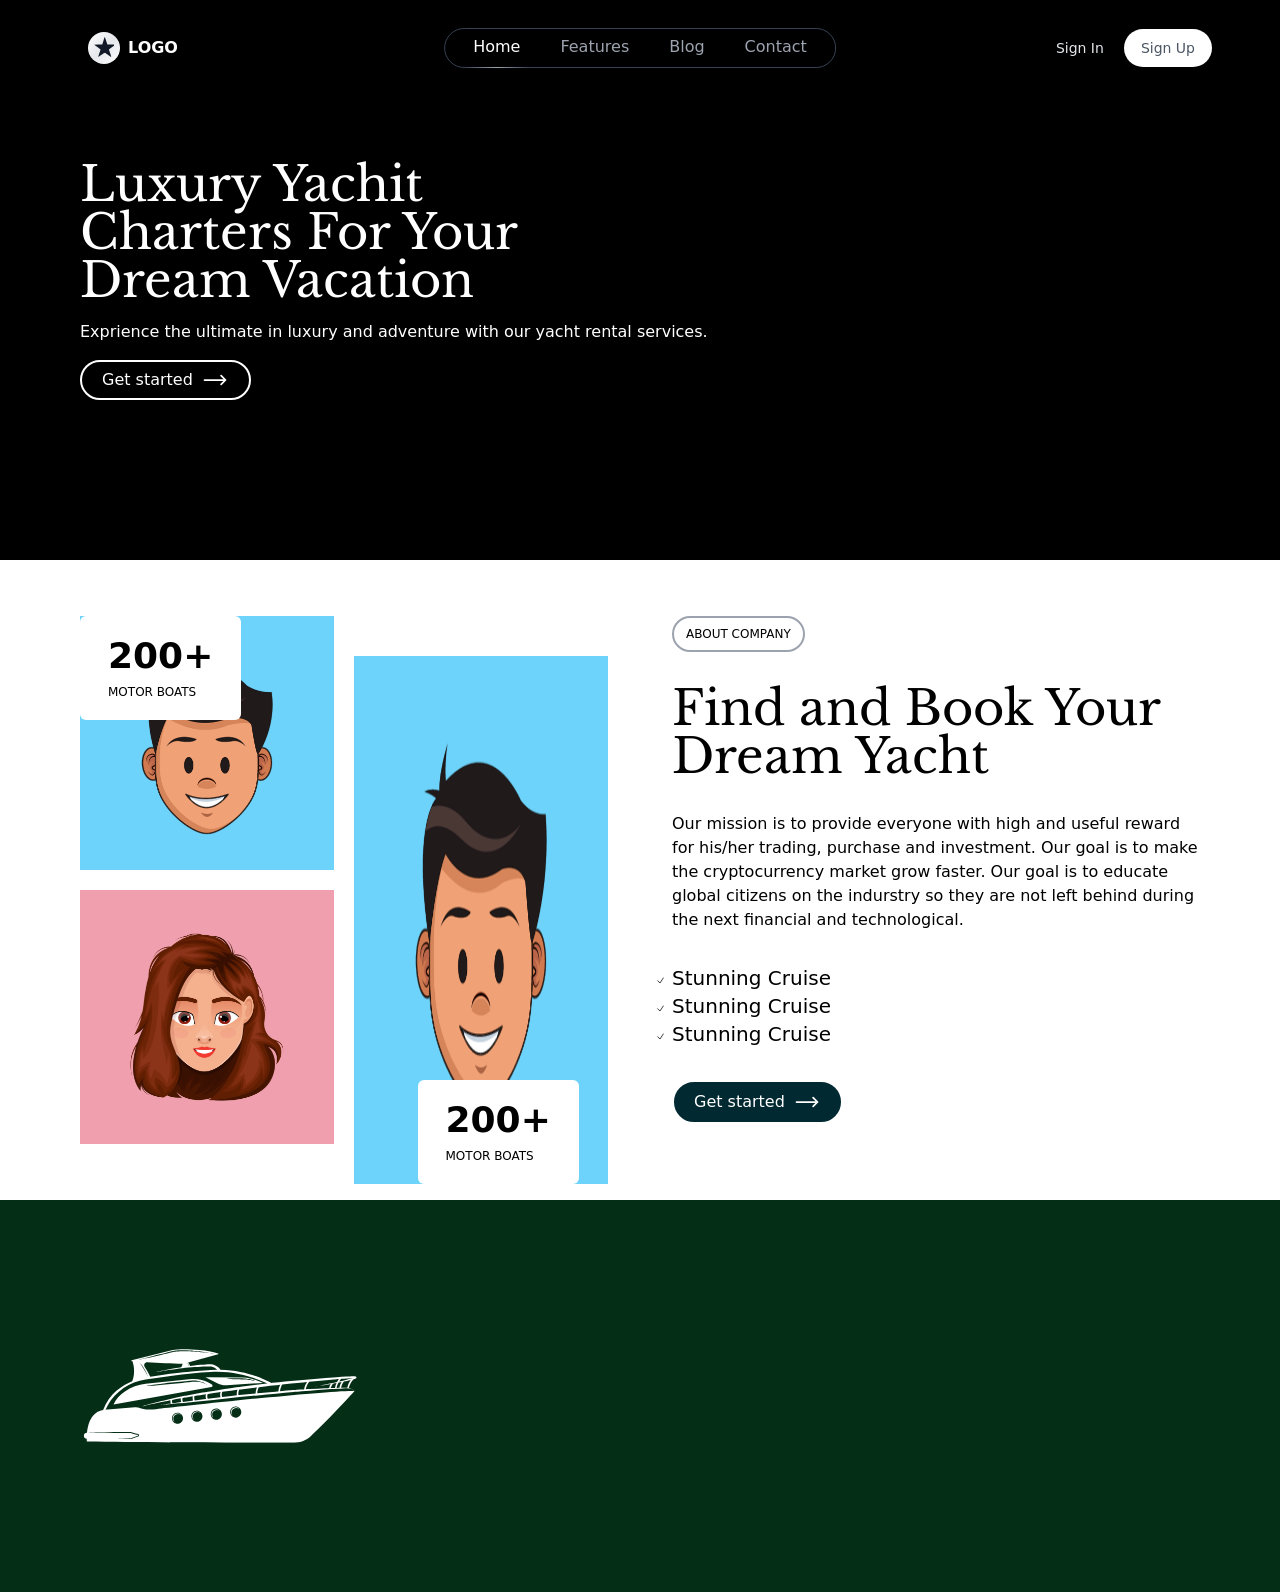
==== public/index.html @ 3c295610 "first comit" ====
<!DOCTYPE html>
<html lang="en">
<head>
    <meta charset="UTF-8">
    <meta name="viewport" content="width=device-width, initial-scale=1.0">
    <title>Document</title>
    <link href="css/app.css" rel="stylesheet">
    <script defer src="js/alpine.js"></script>
</head>
<body >
    <header>
        <section class="w-full  antialiased lg:px-6 fixed top-0 z-10">
            <div class="mx-auto max-w-screen-xl ">
                <nav class="flex items-center w-full h-24 px-10 select-none" x-data="{ showMenu: false }">
                    <div class="relative flex flex-wrap items-start justify-between w-full mx-auto font-medium md:items-center md:h-24 md:justify-between">
                        <a href="#_" class="flex items-center w-1/4 py-4 pl-6 pr-4 space-x-2 font-extrabold text-white md:py-0">
                            <span class="flex items-center justify-center flex-shrink-0 w-8 h-8 text-gray-900 rounded-full bg-gradient-to-br from-white via-gray-200 to-white">
                                <svg class="w-auto h-5 -translate-y-px" viewBox="0 0 69 66" fill="none" xmlns="http://www.w3.org/2000/svg"><path d="m31.2 12.2-3.9 12.3-13.4.5-13.4.5 10.7 7.7L21.8 41l-3.9 12.1c-2.2 6.7-3.8 12.4-3.6 12.5.2.2 5-3 10.6-7.1 5.7-4.1 10.9-7.2 11.5-6.8.6.4 5.3 3.8 10.5 7.5 5.2 3.8 9.6 6.6 9.8 6.4.2-.2-1.4-5.8-3.6-12.5l-3.9-12.2 8.5-6.2c14.7-10.6 14.8-9.6-.4-9.7H44.2L40 12.5C37.7 5.6 35.7 0 35.5 0c-.3 0-2.2 5.5-4.3 12.2Z" fill="currentColor"/></svg>
                            </span>
                            <span>LOGO</span>
                        </a>
                        <div :class="{'flex': showMenu, 'hidden md:flex': !showMenu }" class="absolute z-50 flex-col items-center justify-center w-full h-auto px-2 text-center text-gray-400 -translate-x-1/2 border-0 border-gray-700 rounded-full md:border md:w-auto md:h-10 left-1/2 md:flex-row md:items-center">
                            <a href="#" class="relative inline-block w-full h-full px-4 py-5 mx-2 font-medium leading-tight text-center text-white md:py-2 group md:w-auto md:px-2 lg:mx-3 md:text-center">
                                <span>Home</span>
                                <span class="absolute bottom-0 left-0 w-full h-px duration-300 ease-out translate-y-px bg-gradient-to-r md:from-gray-700 md:via-gray-400 md:to-gray-700 from-gray-900 via-gray-600 to-gray-900"></span>
                            </a>
                            <a href="#" class="relative inline-block w-full h-full px-4 py-5 mx-2 font-medium leading-tight text-center duration-300 ease-out md:py-2 group hover:text-white md:w-auto md:px-2 lg:mx-3 md:text-center">
                                <span>Features</span>
                                <span class="absolute bottom-0 w-0 h-px duration-300 ease-out translate-y-px group-hover:left-0 left-1/2 group-hover:w-full bg-gradient-to-r md:from-gray-700 md:via-gray-400 md:to-gray-700 from-gray-900 via-gray-600 to-gray-900"></span>
                            </a>
                            <a href="#" class="relative inline-block w-full h-full px-4 py-5 mx-2 font-medium leading-tight text-center duration-300 ease-out md:py-2 group hover:text-white md:w-auto md:px-2 lg:mx-3 md:text-center">
                                <span>Blog</span>
                                <span class="absolute bottom-0 w-0 h-px duration-300 ease-out translate-y-px group-hover:left-0 left-1/2 group-hover:w-full bg-gradient-to-r md:from-gray-700 md:via-gray-400 md:to-gray-700 from-gray-900 via-gray-600 to-gray-900"></span>
                            </a>
                            <a href="#" class="relative inline-block w-full h-full px-4 py-5 mx-2 font-medium leading-tight text-center duration-300 ease-out md:py-2 group hover:text-white md:w-auto md:px-2 lg:mx-3 md:text-center">
                                <span>Contact</span>
                                <span class="absolute bottom-0 w-0 h-px duration-300 ease-out translate-y-px group-hover:left-0 left-1/2 group-hover:w-full bg-gradient-to-r md:from-gray-700 md:via-gray-400 md:to-gray-700 from-gray-900 via-gray-600 to-gray-900"></span>
                            </a>
                        </div>
                        <div class="fixed top-0 left-0 z-40 items-center hidden w-full h-full p-3 text-sm bg-gray-900 bg-opacity-50 md:w-auto md:bg-transparent md:p-0 md:relative md:flex" :class="{'flex': showMenu, 'hidden': !showMenu }">
                            <div class="flex-col items-center w-full h-full p-3 overflow-hidden bg-black bg-opacity-50 rounded-lg select-none md:p-0 backdrop-blur-lg md:h-auto md:bg-transparent md:rounded-none md:relative md:flex md:flex-row md:overflow-auto">
                                <div class="flex flex-col items-center justify-end w-full h-full pt-2 md:w-full md:flex-row md:py-0">
                                    <a href="#_" class="w-full py-5 mr-0 text-center text-gray-200 md:py-3 md:w-auto hover:text-white md:pl-0 md:mr-3 lg:mr-5">Sign In</a>
                                    <a href="#_" class="inline-flex items-center justify-center w-full px-4 py-3 md:py-1.5 font-medium leading-6 text-center whitespace-no-wrap transition duration-150 ease-in-out border border-transparent md:mr-1 text-gray-600 md:w-auto bg-white rounded-lg md:rounded-full hover:bg-white focus:outline-none focus:border-gray-700 focus:shadow-outline-gray active:bg-gray-700">Sign Up</a>
                                </div>
                            </div>
                        </div>
                        <div @click="showMenu = !showMenu" class="absolute right-0 z-50 flex flex-col items-end translate-y-1.5 w-10 h-10 p-2 mr-4 rounded-full cursor-pointer md:hidden hover:bg-gray-200/10 hover:bg-opacity-10" :class="{ 'text-gray-400': showMenu, 'text-gray-100': !showMenu }">
                            <svg class="w-6 h-6" x-show="!showMenu" fill="none" stroke-linecap="round" stroke-linejoin="round" stroke-width="2" viewBox="0 0 24 24" stroke="currentColor" x-cloak>
                                <path d="M4 6h16M4 12h16M4 18h16"></path>
                            </svg>
                            <svg class="w-6 h-6" x-show="showMenu" fill="none" stroke="currentColor" viewBox="0 0 24 24" xmlns="http://www.w3.org/2000/svg" x-cloak>
                                <path stroke-linecap="round" stroke-linejoin="round" stroke-width="2" d="M6 18L18 6M6 6l12 12"></path>
                            </svg>
                        </div>
                    </div>
                </nav>
            </div>
        </section>
        
    </header>
    <main>
        <section class="bg-black max-w-screen-xl mx-auto px-10">
            <div class=" py-40 px-10 text-white space-y-4">
                <p class="text-5xl w-2/4 font-libre">Luxury Yachit Charters For Your Dream Vacation</p>
                <p class="font-xs font-sans"> Exprience the ultimate in luxury and adventure with our yacht rental services.</p>
                <div>
                    <a href="#" class="inline-flex items-center h-10 rounded-full bg-black hover:bg-white border-2 border-white text-center p-2  gap-2 px-5 text-white hover:text-black whitespace-nowrap duration-700">
                        <span>Get started</span>
                        <svg xmlns="http://www.w3.org/2000/svg" fill="none" viewBox="0 0 24 24" stroke-width="1.5" stroke="currentColor" class="w-7 h-7">
                            <path stroke-linecap="round" stroke-linejoin="round" d="M17.25 8.25L21 12m0 0l-3.75 3.75M21 12H3"></path>
                        </svg>
                    </a>
                </div>
            </div>
        </section>
        <!--Section-02-->
        <section class="max-w-screen-xl mx-auto px-20 py-14">
            <div class="grid lg:grid-cols-2 gap-16 justify-center">
                <div class="grid md:grid-cols-2 gap-5">
                    <div class="space-y-5">
                        <div class="relative">
                            <div class="absolute bg-white py-5 px-7 space-y-2 rounded-md">
                                <p class="text-4xl font-semibold">200+</p>
                                <p class="font-medium text-xs">MOTOR BOATS</p>
                            </div>
                            <div>
                                <img src="assets/avater-2.png" alt="">
                            </div>
                        </div>
                        <div>
                            <img src="assets/avater-3.png" alt="">
                        </div>
                    </div>
                    <div class="relative">
                        <div>
                            <img  class="absolute h-[100%] top-10 " src="assets/avater-2.png" alt="">
                            <div class="absolute left-[25%] -bottom-10 bg-white py-5 px-7 space-y-2 rounded-md ">
                                <p class="text-4xl font-semibold">200+</p>
                                <p class="font-medium text-xs">MOTOR BOATS</p>
                            </div>
                        </div>
                    </div>
                </div>
                <div class="">
                    <div>
                        <div class="space-y-8">
                            <p class="py-2 px-3 text-xs font-medium  border-2 border-gray-400 rounded-full inline-flex">ABOUT COMPANY</p>
                            <p class="font-libre text-5xl">Find and Book Your Dream Yacht</p>
                            <p>Our mission is to provide everyone with high and useful reward for his/her trading, purchase and investment. Our goal is to make the cryptocurrency market grow faster. Our goal is to educate global citizens on the indurstry so they are not left behind during the next financial and technological.</p>
                            <ul class="list-image-check text-xl">
                                <li>Stunning Cruise</li>
                                <li>Stunning Cruise</li>
                                <li>Stunning Cruise</li>
                            </ul>
                            <div>
                                <a href="#" class="inline-flex items-center h-10 rounded-full bg-[#012931] border-2 border-white text-center p-5  gap-2 px-5 text-white whitespace-nowrap duration-700">
                                    <span>Get started</span>
                                    <svg xmlns="http://www.w3.org/2000/svg" fill="none" viewBox="0 0 24 24" stroke-width="1.5" stroke="currentColor" class="w-7 h-7">
                                        <path stroke-linecap="round" stroke-linejoin="round" d="M17.25 8.25L21 12m0 0l-3.75 3.75M21 12H3"></path>
                                    </svg>
                                </a>
                            </div>
                        </div>
                    </div>
                </div>
            </div>
        </section>
        <section class=" px-20 py-14 bg-green-950">
            <div class="max-w-screen-xl mx-auto ">
                <div class="grid md:grid-cols-2 lg:grid-cols-4 ">
                    <div class="space-y-5">
                        <div>
                            <img src="assets/boat.svg" alt="">
                        </div>
                    </div>
                </div>
            </div>
            
        </section>
    </main>
</body>
</html>
---- public/css/app.css ----
@import url('https://fonts.googleapis.com/css2?family=Libre+Baskerville:ital,wght@0,400;0,700;1,400&family=Open+Sans:ital,wght@0,300;0,400;0,500;0,600;0,700;0,800;1,300;1,400;1,500;1,600;1,700;1,800&display=swap');

/*
! tailwindcss v3.3.3 | MIT License | https://tailwindcss.com
*/

/*
1. Prevent padding and border from affecting element width. (https://github.com/mozdevs/cssremedy/issues/4)
2. Allow adding a border to an element by just adding a border-width. (https://github.com/tailwindcss/tailwindcss/pull/116)
*/

*,
::before,
::after {
  box-sizing: border-box;
  /* 1 */
  border-width: 0;
  /* 2 */
  border-style: solid;
  /* 2 */
  border-color: #e5e7eb;
  /* 2 */
}

::before,
::after {
  --tw-content: '';
}

/*
1. Use a consistent sensible line-height in all browsers.
2. Prevent adjustments of font size after orientation changes in iOS.
3. Use a more readable tab size.
4. Use the user's configured `sans` font-family by default.
5. Use the user's configured `sans` font-feature-settings by default.
6. Use the user's configured `sans` font-variation-settings by default.
*/

html {
  line-height: 1.5;
  /* 1 */
  -webkit-text-size-adjust: 100%;
  /* 2 */
  -moz-tab-size: 4;
  /* 3 */
  -o-tab-size: 4;
     tab-size: 4;
  /* 3 */
  font-family: ui-sans-serif, system-ui, -apple-system, BlinkMacSystemFont, "Segoe UI", Roboto, "Helvetica Neue", Arial, "Noto Sans", sans-serif, "Apple Color Emoji", "Segoe UI Emoji", "Segoe UI Symbol", "Noto Color Emoji";
  /* 4 */
  font-feature-settings: normal;
  /* 5 */
  font-variation-settings: normal;
  /* 6 */
}

/*
1. Remove the margin in all browsers.
2. Inherit line-height from `html` so users can set them as a class directly on the `html` element.
*/

body {
  margin: 0;
  /* 1 */
  line-height: inherit;
  /* 2 */
}

/*
1. Add the correct height in Firefox.
2. Correct the inheritance of border color in Firefox. (https://bugzilla.mozilla.org/show_bug.cgi?id=190655)
3. Ensure horizontal rules are visible by default.
*/

hr {
  height: 0;
  /* 1 */
  color: inherit;
  /* 2 */
  border-top-width: 1px;
  /* 3 */
}

/*
Add the correct text decoration in Chrome, Edge, and Safari.
*/

abbr:where([title]) {
  -webkit-text-decoration: underline dotted;
          text-decoration: underline dotted;
}

/*
Remove the default font size and weight for headings.
*/

h1,
h2,
h3,
h4,
h5,
h6 {
  font-size: inherit;
  font-weight: inherit;
}

/*
Reset links to optimize for opt-in styling instead of opt-out.
*/

a {
  color: inherit;
  text-decoration: inherit;
}

/*
Add the correct font weight in Edge and Safari.
*/

b,
strong {
  font-weight: bolder;
}

/*
1. Use the user's configured `mono` font family by default.
2. Correct the odd `em` font sizing in all browsers.
*/

code,
kbd,
samp,
pre {
  font-family: ui-monospace, SFMono-Regular, Menlo, Monaco, Consolas, "Liberation Mono", "Courier New", monospace;
  /* 1 */
  font-size: 1em;
  /* 2 */
}

/*
Add the correct font size in all browsers.
*/

small {
  font-size: 80%;
}

/*
Prevent `sub` and `sup` elements from affecting the line height in all browsers.
*/

sub,
sup {
  font-size: 75%;
  line-height: 0;
  position: relative;
  vertical-align: baseline;
}

sub {
  bottom: -0.25em;
}

sup {
  top: -0.5em;
}

/*
1. Remove text indentation from table contents in Chrome and Safari. (https://bugs.chromium.org/p/chromium/issues/detail?id=999088, https://bugs.webkit.org/show_bug.cgi?id=201297)
2. Correct table border color inheritance in all Chrome and Safari. (https://bugs.chromium.org/p/chromium/issues/detail?id=935729, https://bugs.webkit.org/show_bug.cgi?id=195016)
3. Remove gaps between table borders by default.
*/

table {
  text-indent: 0;
  /* 1 */
  border-color: inherit;
  /* 2 */
  border-collapse: collapse;
  /* 3 */
}

/*
1. Change the font styles in all browsers.
2. Remove the margin in Firefox and Safari.
3. Remove default padding in all browsers.
*/

button,
input,
optgroup,
select,
textarea {
  font-family: inherit;
  /* 1 */
  font-feature-settings: inherit;
  /* 1 */
  font-variation-settings: inherit;
  /* 1 */
  font-size: 100%;
  /* 1 */
  font-weight: inherit;
  /* 1 */
  line-height: inherit;
  /* 1 */
  color: inherit;
  /* 1 */
  margin: 0;
  /* 2 */
  padding: 0;
  /* 3 */
}

/*
Remove the inheritance of text transform in Edge and Firefox.
*/

button,
select {
  text-transform: none;
}

/*
1. Correct the inability to style clickable types in iOS and Safari.
2. Remove default button styles.
*/

button,
[type='button'],
[type='reset'],
[type='submit'] {
  -webkit-appearance: button;
  /* 1 */
  background-color: transparent;
  /* 2 */
  background-image: none;
  /* 2 */
}

/*
Use the modern Firefox focus style for all focusable elements.
*/

:-moz-focusring {
  outline: auto;
}

/*
Remove the additional `:invalid` styles in Firefox. (https://github.com/mozilla/gecko-dev/blob/2f9eacd9d3d995c937b4251a5557d95d494c9be1/layout/style/res/forms.css#L728-L737)
*/

:-moz-ui-invalid {
  box-shadow: none;
}

/*
Add the correct vertical alignment in Chrome and Firefox.
*/

progress {
  vertical-align: baseline;
}

/*
Correct the cursor style of increment and decrement buttons in Safari.
*/

::-webkit-inner-spin-button,
::-webkit-outer-spin-button {
  height: auto;
}

/*
1. Correct the odd appearance in Chrome and Safari.
2. Correct the outline style in Safari.
*/

[type='search'] {
  -webkit-appearance: textfield;
  /* 1 */
  outline-offset: -2px;
  /* 2 */
}

/*
Remove the inner padding in Chrome and Safari on macOS.
*/

::-webkit-search-decoration {
  -webkit-appearance: none;
}

/*
1. Correct the inability to style clickable types in iOS and Safari.
2. Change font properties to `inherit` in Safari.
*/

::-webkit-file-upload-button {
  -webkit-appearance: button;
  /* 1 */
  font: inherit;
  /* 2 */
}

/*
Add the correct display in Chrome and Safari.
*/

summary {
  display: list-item;
}

/*
Removes the default spacing and border for appropriate elements.
*/

blockquote,
dl,
dd,
h1,
h2,
h3,
h4,
h5,
h6,
hr,
figure,
p,
pre {
  margin: 0;
}

fieldset {
  margin: 0;
  padding: 0;
}

legend {
  padding: 0;
}

ol,
ul,
menu {
  list-style: none;
  margin: 0;
  padding: 0;
}

/*
Reset default styling for dialogs.
*/

dialog {
  padding: 0;
}

/*
Prevent resizing textareas horizontally by default.
*/

textarea {
  resize: vertical;
}

/*
1. Reset the default placeholder opacity in Firefox. (https://github.com/tailwindlabs/tailwindcss/issues/3300)
2. Set the default placeholder color to the user's configured gray 400 color.
*/

input::-moz-placeholder, textarea::-moz-placeholder {
  opacity: 1;
  /* 1 */
  color: #9ca3af;
  /* 2 */
}

input::placeholder,
textarea::placeholder {
  opacity: 1;
  /* 1 */
  color: #9ca3af;
  /* 2 */
}

/*
Set the default cursor for buttons.
*/

button,
[role="button"] {
  cursor: pointer;
}

/*
Make sure disabled buttons don't get the pointer cursor.
*/

:disabled {
  cursor: default;
}

/*
1. Make replaced elements `display: block` by default. (https://github.com/mozdevs/cssremedy/issues/14)
2. Add `vertical-align: middle` to align replaced elements more sensibly by default. (https://github.com/jensimmons/cssremedy/issues/14#issuecomment-634934210)
   This can trigger a poorly considered lint error in some tools but is included by design.
*/

img,
svg,
video,
canvas,
audio,
iframe,
embed,
object {
  display: block;
  /* 1 */
  vertical-align: middle;
  /* 2 */
}

/*
Constrain images and videos to the parent width and preserve their intrinsic aspect ratio. (https://github.com/mozdevs/cssremedy/issues/14)
*/

img,
video {
  max-width: 100%;
  height: auto;
}

/* Make elements with the HTML hidden attribute stay hidden by default */

[hidden] {
  display: none;
}

*, ::before, ::after{
  --tw-border-spacing-x: 0;
  --tw-border-spacing-y: 0;
  --tw-translate-x: 0;
  --tw-translate-y: 0;
  --tw-rotate: 0;
  --tw-skew-x: 0;
  --tw-skew-y: 0;
  --tw-scale-x: 1;
  --tw-scale-y: 1;
  --tw-pan-x:  ;
  --tw-pan-y:  ;
  --tw-pinch-zoom:  ;
  --tw-scroll-snap-strictness: proximity;
  --tw-gradient-from-position:  ;
  --tw-gradient-via-position:  ;
  --tw-gradient-to-position:  ;
  --tw-ordinal:  ;
  --tw-slashed-zero:  ;
  --tw-numeric-figure:  ;
  --tw-numeric-spacing:  ;
  --tw-numeric-fraction:  ;
  --tw-ring-inset:  ;
  --tw-ring-offset-width: 0px;
  --tw-ring-offset-color: #fff;
  --tw-ring-color: rgb(59 130 246 / 0.5);
  --tw-ring-offset-shadow: 0 0 #0000;
  --tw-ring-shadow: 0 0 #0000;
  --tw-shadow: 0 0 #0000;
  --tw-shadow-colored: 0 0 #0000;
  --tw-blur:  ;
  --tw-brightness:  ;
  --tw-contrast:  ;
  --tw-grayscale:  ;
  --tw-hue-rotate:  ;
  --tw-invert:  ;
  --tw-saturate:  ;
  --tw-sepia:  ;
  --tw-drop-shadow:  ;
  --tw-backdrop-blur:  ;
  --tw-backdrop-brightness:  ;
  --tw-backdrop-contrast:  ;
  --tw-backdrop-grayscale:  ;
  --tw-backdrop-hue-rotate:  ;
  --tw-backdrop-invert:  ;
  --tw-backdrop-opacity:  ;
  --tw-backdrop-saturate:  ;
  --tw-backdrop-sepia:  ;
}

::backdrop{
  --tw-border-spacing-x: 0;
  --tw-border-spacing-y: 0;
  --tw-translate-x: 0;
  --tw-translate-y: 0;
  --tw-rotate: 0;
  --tw-skew-x: 0;
  --tw-skew-y: 0;
  --tw-scale-x: 1;
  --tw-scale-y: 1;
  --tw-pan-x:  ;
  --tw-pan-y:  ;
  --tw-pinch-zoom:  ;
  --tw-scroll-snap-strictness: proximity;
  --tw-gradient-from-position:  ;
  --tw-gradient-via-position:  ;
  --tw-gradient-to-position:  ;
  --tw-ordinal:  ;
  --tw-slashed-zero:  ;
  --tw-numeric-figure:  ;
  --tw-numeric-spacing:  ;
  --tw-numeric-fraction:  ;
  --tw-ring-inset:  ;
  --tw-ring-offset-width: 0px;
  --tw-ring-offset-color: #fff;
  --tw-ring-color: rgb(59 130 246 / 0.5);
  --tw-ring-offset-shadow: 0 0 #0000;
  --tw-ring-shadow: 0 0 #0000;
  --tw-shadow: 0 0 #0000;
  --tw-shadow-colored: 0 0 #0000;
  --tw-blur:  ;
  --tw-brightness:  ;
  --tw-contrast:  ;
  --tw-grayscale:  ;
  --tw-hue-rotate:  ;
  --tw-invert:  ;
  --tw-saturate:  ;
  --tw-sepia:  ;
  --tw-drop-shadow:  ;
  --tw-backdrop-blur:  ;
  --tw-backdrop-brightness:  ;
  --tw-backdrop-contrast:  ;
  --tw-backdrop-grayscale:  ;
  --tw-backdrop-hue-rotate:  ;
  --tw-backdrop-invert:  ;
  --tw-backdrop-opacity:  ;
  --tw-backdrop-saturate:  ;
  --tw-backdrop-sepia:  ;
}

.container{
  width: 100%;
}

@media (min-width: 640px){
  .container{
    max-width: 640px;
  }
}

@media (min-width: 768px){
  .container{
    max-width: 768px;
  }
}

@media (min-width: 1024px){
  .container{
    max-width: 1024px;
  }
}

@media (min-width: 1280px){
  .container{
    max-width: 1280px;
  }
}

@media (min-width: 1536px){
  .container{
    max-width: 1536px;
  }
}

.visible{
  visibility: visible;
}

.collapse{
  visibility: collapse;
}

.fixed{
  position: fixed;
}

.absolute{
  position: absolute;
}

.relative{
  position: relative;
}

.-bottom-10{
  bottom: -2.5rem;
}

.bottom-0{
  bottom: 0px;
}

.left-0{
  left: 0px;
}

.left-1\/2{
  left: 50%;
}

.left-\[25\%\]{
  left: 25%;
}

.right-0{
  right: 0px;
}

.top-0{
  top: 0px;
}

.top-10{
  top: 2.5rem;
}

.z-10{
  z-index: 10;
}

.z-40{
  z-index: 40;
}

.z-50{
  z-index: 50;
}

.mx-2{
  margin-left: 0.5rem;
  margin-right: 0.5rem;
}

.mx-auto{
  margin-left: auto;
  margin-right: auto;
}

.mr-0{
  margin-right: 0px;
}

.mr-4{
  margin-right: 1rem;
}

.inline-block{
  display: inline-block;
}

.inline{
  display: inline;
}

.flex{
  display: flex;
}

.inline-flex{
  display: inline-flex;
}

.grid{
  display: grid;
}

.hidden{
  display: none;
}

.h-10{
  height: 2.5rem;
}

.h-24{
  height: 6rem;
}

.h-5{
  height: 1.25rem;
}

.h-6{
  height: 1.5rem;
}

.h-7{
  height: 1.75rem;
}

.h-8{
  height: 2rem;
}

.h-\[100\%\]{
  height: 100%;
}

.h-auto{
  height: auto;
}

.h-full{
  height: 100%;
}

.h-px{
  height: 1px;
}

.w-0{
  width: 0px;
}

.w-1\/4{
  width: 25%;
}

.w-10{
  width: 2.5rem;
}

.w-2\/4{
  width: 50%;
}

.w-6{
  width: 1.5rem;
}

.w-7{
  width: 1.75rem;
}

.w-8{
  width: 2rem;
}

.w-auto{
  width: auto;
}

.w-full{
  width: 100%;
}

.max-w-screen-xl{
  max-width: 1280px;
}

.flex-shrink-0{
  flex-shrink: 0;
}

.grow{
  flex-grow: 1;
}

.-translate-x-1\/2{
  --tw-translate-x: -50%;
  transform: translate(var(--tw-translate-x), var(--tw-translate-y)) rotate(var(--tw-rotate)) skewX(var(--tw-skew-x)) skewY(var(--tw-skew-y)) scaleX(var(--tw-scale-x)) scaleY(var(--tw-scale-y));
}

.-translate-y-px{
  --tw-translate-y: -1px;
  transform: translate(var(--tw-translate-x), var(--tw-translate-y)) rotate(var(--tw-rotate)) skewX(var(--tw-skew-x)) skewY(var(--tw-skew-y)) scaleX(var(--tw-scale-x)) scaleY(var(--tw-scale-y));
}

.translate-y-1{
  --tw-translate-y: 0.25rem;
  transform: translate(var(--tw-translate-x), var(--tw-translate-y)) rotate(var(--tw-rotate)) skewX(var(--tw-skew-x)) skewY(var(--tw-skew-y)) scaleX(var(--tw-scale-x)) scaleY(var(--tw-scale-y));
}

.translate-y-1\.5{
  --tw-translate-y: 0.375rem;
  transform: translate(var(--tw-translate-x), var(--tw-translate-y)) rotate(var(--tw-rotate)) skewX(var(--tw-skew-x)) skewY(var(--tw-skew-y)) scaleX(var(--tw-scale-x)) scaleY(var(--tw-scale-y));
}

.translate-y-px{
  --tw-translate-y: 1px;
  transform: translate(var(--tw-translate-x), var(--tw-translate-y)) rotate(var(--tw-rotate)) skewX(var(--tw-skew-x)) skewY(var(--tw-skew-y)) scaleX(var(--tw-scale-x)) scaleY(var(--tw-scale-y));
}

.transform{
  transform: translate(var(--tw-translate-x), var(--tw-translate-y)) rotate(var(--tw-rotate)) skewX(var(--tw-skew-x)) skewY(var(--tw-skew-y)) scaleX(var(--tw-scale-x)) scaleY(var(--tw-scale-y));
}

.cursor-pointer{
  cursor: pointer;
}

.select-none{
  -webkit-user-select: none;
     -moz-user-select: none;
          user-select: none;
}

.resize{
  resize: both;
}

.list-image-check{
  list-style-image: url("../assets/check.svg");
}

.flex-col{
  flex-direction: column;
}

.flex-wrap{
  flex-wrap: wrap;
}

.items-start{
  align-items: flex-start;
}

.items-end{
  align-items: flex-end;
}

.items-center{
  align-items: center;
}

.justify-end{
  justify-content: flex-end;
}

.justify-center{
  justify-content: center;
}

.justify-between{
  justify-content: space-between;
}

.gap-16{
  gap: 4rem;
}

.gap-2{
  gap: 0.5rem;
}

.gap-5{
  gap: 1.25rem;
}

.space-x-2 > :not([hidden]) ~ :not([hidden]){
  --tw-space-x-reverse: 0;
  margin-right: calc(0.5rem * var(--tw-space-x-reverse));
  margin-left: calc(0.5rem * calc(1 - var(--tw-space-x-reverse)));
}

.space-y-2 > :not([hidden]) ~ :not([hidden]){
  --tw-space-y-reverse: 0;
  margin-top: calc(0.5rem * calc(1 - var(--tw-space-y-reverse)));
  margin-bottom: calc(0.5rem * var(--tw-space-y-reverse));
}

.space-y-4 > :not([hidden]) ~ :not([hidden]){
  --tw-space-y-reverse: 0;
  margin-top: calc(1rem * calc(1 - var(--tw-space-y-reverse)));
  margin-bottom: calc(1rem * var(--tw-space-y-reverse));
}

.space-y-5 > :not([hidden]) ~ :not([hidden]){
  --tw-space-y-reverse: 0;
  margin-top: calc(1.25rem * calc(1 - var(--tw-space-y-reverse)));
  margin-bottom: calc(1.25rem * var(--tw-space-y-reverse));
}

.space-y-8 > :not([hidden]) ~ :not([hidden]){
  --tw-space-y-reverse: 0;
  margin-top: calc(2rem * calc(1 - var(--tw-space-y-reverse)));
  margin-bottom: calc(2rem * var(--tw-space-y-reverse));
}

.overflow-hidden{
  overflow: hidden;
}

.whitespace-nowrap{
  white-space: nowrap;
}

.rounded-full{
  border-radius: 9999px;
}

.rounded-lg{
  border-radius: 0.5rem;
}

.rounded-md{
  border-radius: 0.375rem;
}

.border{
  border-width: 1px;
}

.border-0{
  border-width: 0px;
}

.border-2{
  border-width: 2px;
}

.border-gray-400{
  --tw-border-opacity: 1;
  border-color: rgb(156 163 175 / var(--tw-border-opacity));
}

.border-gray-700{
  --tw-border-opacity: 1;
  border-color: rgb(55 65 81 / var(--tw-border-opacity));
}

.border-transparent{
  border-color: transparent;
}

.border-white{
  --tw-border-opacity: 1;
  border-color: rgb(255 255 255 / var(--tw-border-opacity));
}

.bg-\[\#012931\]{
  --tw-bg-opacity: 1;
  background-color: rgb(1 41 49 / var(--tw-bg-opacity));
}

.bg-black{
  --tw-bg-opacity: 1;
  background-color: rgb(0 0 0 / var(--tw-bg-opacity));
}

.bg-gray-900{
  --tw-bg-opacity: 1;
  background-color: rgb(17 24 39 / var(--tw-bg-opacity));
}

.bg-green-950{
  --tw-bg-opacity: 1;
  background-color: rgb(5 46 22 / var(--tw-bg-opacity));
}

.bg-white{
  --tw-bg-opacity: 1;
  background-color: rgb(255 255 255 / var(--tw-bg-opacity));
}

.bg-opacity-50{
  --tw-bg-opacity: 0.5;
}

.bg-gradient-to-br{
  background-image: linear-gradient(to bottom right, var(--tw-gradient-stops));
}

.bg-gradient-to-r{
  background-image: linear-gradient(to right, var(--tw-gradient-stops));
}

.from-gray-900{
  --tw-gradient-from: #111827 var(--tw-gradient-from-position);
  --tw-gradient-to: rgb(17 24 39 / 0) var(--tw-gradient-to-position);
  --tw-gradient-stops: var(--tw-gradient-from), var(--tw-gradient-to);
}

.from-white{
  --tw-gradient-from: #fff var(--tw-gradient-from-position);
  --tw-gradient-to: rgb(255 255 255 / 0) var(--tw-gradient-to-position);
  --tw-gradient-stops: var(--tw-gradient-from), var(--tw-gradient-to);
}

.via-gray-200{
  --tw-gradient-to: rgb(229 231 235 / 0)  var(--tw-gradient-to-position);
  --tw-gradient-stops: var(--tw-gradient-from), #e5e7eb var(--tw-gradient-via-position), var(--tw-gradient-to);
}

.via-gray-600{
  --tw-gradient-to: rgb(75 85 99 / 0)  var(--tw-gradient-to-position);
  --tw-gradient-stops: var(--tw-gradient-from), #4b5563 var(--tw-gradient-via-position), var(--tw-gradient-to);
}

.to-gray-900{
  --tw-gradient-to: #111827 var(--tw-gradient-to-position);
}

.to-white{
  --tw-gradient-to: #fff var(--tw-gradient-to-position);
}

.p-2{
  padding: 0.5rem;
}

.p-3{
  padding: 0.75rem;
}

.p-5{
  padding: 1.25rem;
}

.px-10{
  padding-left: 2.5rem;
  padding-right: 2.5rem;
}

.px-2{
  padding-left: 0.5rem;
  padding-right: 0.5rem;
}

.px-20{
  padding-left: 5rem;
  padding-right: 5rem;
}

.px-3{
  padding-left: 0.75rem;
  padding-right: 0.75rem;
}

.px-4{
  padding-left: 1rem;
  padding-right: 1rem;
}

.px-5{
  padding-left: 1.25rem;
  padding-right: 1.25rem;
}

.px-7{
  padding-left: 1.75rem;
  padding-right: 1.75rem;
}

.py-14{
  padding-top: 3.5rem;
  padding-bottom: 3.5rem;
}

.py-2{
  padding-top: 0.5rem;
  padding-bottom: 0.5rem;
}

.py-3{
  padding-top: 0.75rem;
  padding-bottom: 0.75rem;
}

.py-4{
  padding-top: 1rem;
  padding-bottom: 1rem;
}

.py-40{
  padding-top: 10rem;
  padding-bottom: 10rem;
}

.py-5{
  padding-top: 1.25rem;
  padding-bottom: 1.25rem;
}

.pl-6{
  padding-left: 1.5rem;
}

.pr-4{
  padding-right: 1rem;
}

.pt-2{
  padding-top: 0.5rem;
}

.text-center{
  text-align: center;
}

.font-libre{
  font-family: Libre Baskerville;
}

.font-sans{
  font-family: ui-sans-serif, system-ui, -apple-system, BlinkMacSystemFont, "Segoe UI", Roboto, "Helvetica Neue", Arial, "Noto Sans", sans-serif, "Apple Color Emoji", "Segoe UI Emoji", "Segoe UI Symbol", "Noto Color Emoji";
}

.text-4xl{
  font-size: 2.25rem;
  line-height: 2.5rem;
}

.text-5xl{
  font-size: 3rem;
  line-height: 1;
}

.text-sm{
  font-size: 0.875rem;
  line-height: 1.25rem;
}

.text-xl{
  font-size: 1.25rem;
  line-height: 1.75rem;
}

.text-xs{
  font-size: 0.75rem;
  line-height: 1rem;
}

.font-extrabold{
  font-weight: 800;
}

.font-medium{
  font-weight: 500;
}

.font-semibold{
  font-weight: 600;
}

.leading-6{
  line-height: 1.5rem;
}

.leading-tight{
  line-height: 1.25;
}

.text-gray-100{
  --tw-text-opacity: 1;
  color: rgb(243 244 246 / var(--tw-text-opacity));
}

.text-gray-200{
  --tw-text-opacity: 1;
  color: rgb(229 231 235 / var(--tw-text-opacity));
}

.text-gray-400{
  --tw-text-opacity: 1;
  color: rgb(156 163 175 / var(--tw-text-opacity));
}

.text-gray-600{
  --tw-text-opacity: 1;
  color: rgb(75 85 99 / var(--tw-text-opacity));
}

.text-gray-900{
  --tw-text-opacity: 1;
  color: rgb(17 24 39 / var(--tw-text-opacity));
}

.text-white{
  --tw-text-opacity: 1;
  color: rgb(255 255 255 / var(--tw-text-opacity));
}

.antialiased{
  -webkit-font-smoothing: antialiased;
  -moz-osx-font-smoothing: grayscale;
}

.filter{
  filter: var(--tw-blur) var(--tw-brightness) var(--tw-contrast) var(--tw-grayscale) var(--tw-hue-rotate) var(--tw-invert) var(--tw-saturate) var(--tw-sepia) var(--tw-drop-shadow);
}

.backdrop-blur-lg{
  --tw-backdrop-blur: blur(16px);
  -webkit-backdrop-filter: var(--tw-backdrop-blur) var(--tw-backdrop-brightness) var(--tw-backdrop-contrast) var(--tw-backdrop-grayscale) var(--tw-backdrop-hue-rotate) var(--tw-backdrop-invert) var(--tw-backdrop-opacity) var(--tw-backdrop-saturate) var(--tw-backdrop-sepia);
          backdrop-filter: var(--tw-backdrop-blur) var(--tw-backdrop-brightness) var(--tw-backdrop-contrast) var(--tw-backdrop-grayscale) var(--tw-backdrop-hue-rotate) var(--tw-backdrop-invert) var(--tw-backdrop-opacity) var(--tw-backdrop-saturate) var(--tw-backdrop-sepia);
}

.transition{
  transition-property: color, background-color, border-color, text-decoration-color, fill, stroke, opacity, box-shadow, transform, filter, -webkit-backdrop-filter;
  transition-property: color, background-color, border-color, text-decoration-color, fill, stroke, opacity, box-shadow, transform, filter, backdrop-filter;
  transition-property: color, background-color, border-color, text-decoration-color, fill, stroke, opacity, box-shadow, transform, filter, backdrop-filter, -webkit-backdrop-filter;
  transition-timing-function: cubic-bezier(0.4, 0, 0.2, 1);
  transition-duration: 150ms;
}

.duration-150{
  transition-duration: 150ms;
}

.duration-300{
  transition-duration: 300ms;
}

.duration-700{
  transition-duration: 700ms;
}

.ease-in-out{
  transition-timing-function: cubic-bezier(0.4, 0, 0.2, 1);
}

.ease-out{
  transition-timing-function: cubic-bezier(0, 0, 0.2, 1);
}

.hover\:bg-gray-200\/10:hover{
  background-color: rgb(229 231 235 / 0.1);
}

.hover\:bg-white:hover{
  --tw-bg-opacity: 1;
  background-color: rgb(255 255 255 / var(--tw-bg-opacity));
}

.hover\:bg-opacity-10:hover{
  --tw-bg-opacity: 0.1;
}

.hover\:text-black:hover{
  --tw-text-opacity: 1;
  color: rgb(0 0 0 / var(--tw-text-opacity));
}

.hover\:text-white:hover{
  --tw-text-opacity: 1;
  color: rgb(255 255 255 / var(--tw-text-opacity));
}

.focus\:border-gray-700:focus{
  --tw-border-opacity: 1;
  border-color: rgb(55 65 81 / var(--tw-border-opacity));
}

.focus\:outline-none:focus{
  outline: 2px solid transparent;
  outline-offset: 2px;
}

.active\:bg-gray-700:active{
  --tw-bg-opacity: 1;
  background-color: rgb(55 65 81 / var(--tw-bg-opacity));
}

.group:hover .group-hover\:left-0{
  left: 0px;
}

.group:hover .group-hover\:w-full{
  width: 100%;
}

@media (min-width: 768px){
  .md\:relative{
    position: relative;
  }

  .md\:mr-1{
    margin-right: 0.25rem;
  }

  .md\:mr-3{
    margin-right: 0.75rem;
  }

  .md\:flex{
    display: flex;
  }

  .md\:hidden{
    display: none;
  }

  .md\:h-10{
    height: 2.5rem;
  }

  .md\:h-24{
    height: 6rem;
  }

  .md\:h-auto{
    height: auto;
  }

  .md\:w-auto{
    width: auto;
  }

  .md\:w-full{
    width: 100%;
  }

  .md\:grid-cols-2{
    grid-template-columns: repeat(2, minmax(0, 1fr));
  }

  .md\:flex-row{
    flex-direction: row;
  }

  .md\:items-center{
    align-items: center;
  }

  .md\:justify-between{
    justify-content: space-between;
  }

  .md\:overflow-auto{
    overflow: auto;
  }

  .md\:rounded-full{
    border-radius: 9999px;
  }

  .md\:rounded-none{
    border-radius: 0px;
  }

  .md\:border{
    border-width: 1px;
  }

  .md\:bg-transparent{
    background-color: transparent;
  }

  .md\:from-gray-700{
    --tw-gradient-from: #374151 var(--tw-gradient-from-position);
    --tw-gradient-to: rgb(55 65 81 / 0) var(--tw-gradient-to-position);
    --tw-gradient-stops: var(--tw-gradient-from), var(--tw-gradient-to);
  }

  .md\:via-gray-400{
    --tw-gradient-to: rgb(156 163 175 / 0)  var(--tw-gradient-to-position);
    --tw-gradient-stops: var(--tw-gradient-from), #9ca3af var(--tw-gradient-via-position), var(--tw-gradient-to);
  }

  .md\:to-gray-700{
    --tw-gradient-to: #374151 var(--tw-gradient-to-position);
  }

  .md\:p-0{
    padding: 0px;
  }

  .md\:px-2{
    padding-left: 0.5rem;
    padding-right: 0.5rem;
  }

  .md\:py-0{
    padding-top: 0px;
    padding-bottom: 0px;
  }

  .md\:py-1{
    padding-top: 0.25rem;
    padding-bottom: 0.25rem;
  }

  .md\:py-1\.5{
    padding-top: 0.375rem;
    padding-bottom: 0.375rem;
  }

  .md\:py-2{
    padding-top: 0.5rem;
    padding-bottom: 0.5rem;
  }

  .md\:py-3{
    padding-top: 0.75rem;
    padding-bottom: 0.75rem;
  }

  .md\:pl-0{
    padding-left: 0px;
  }

  .md\:text-center{
    text-align: center;
  }
}

@media (min-width: 1024px){
  .lg\:mx-3{
    margin-left: 0.75rem;
    margin-right: 0.75rem;
  }

  .lg\:mr-5{
    margin-right: 1.25rem;
  }

  .lg\:grid-cols-2{
    grid-template-columns: repeat(2, minmax(0, 1fr));
  }

  .lg\:grid-cols-4{
    grid-template-columns: repeat(4, minmax(0, 1fr));
  }

  .lg\:px-6{
    padding-left: 1.5rem;
    padding-right: 1.5rem;
  }
}
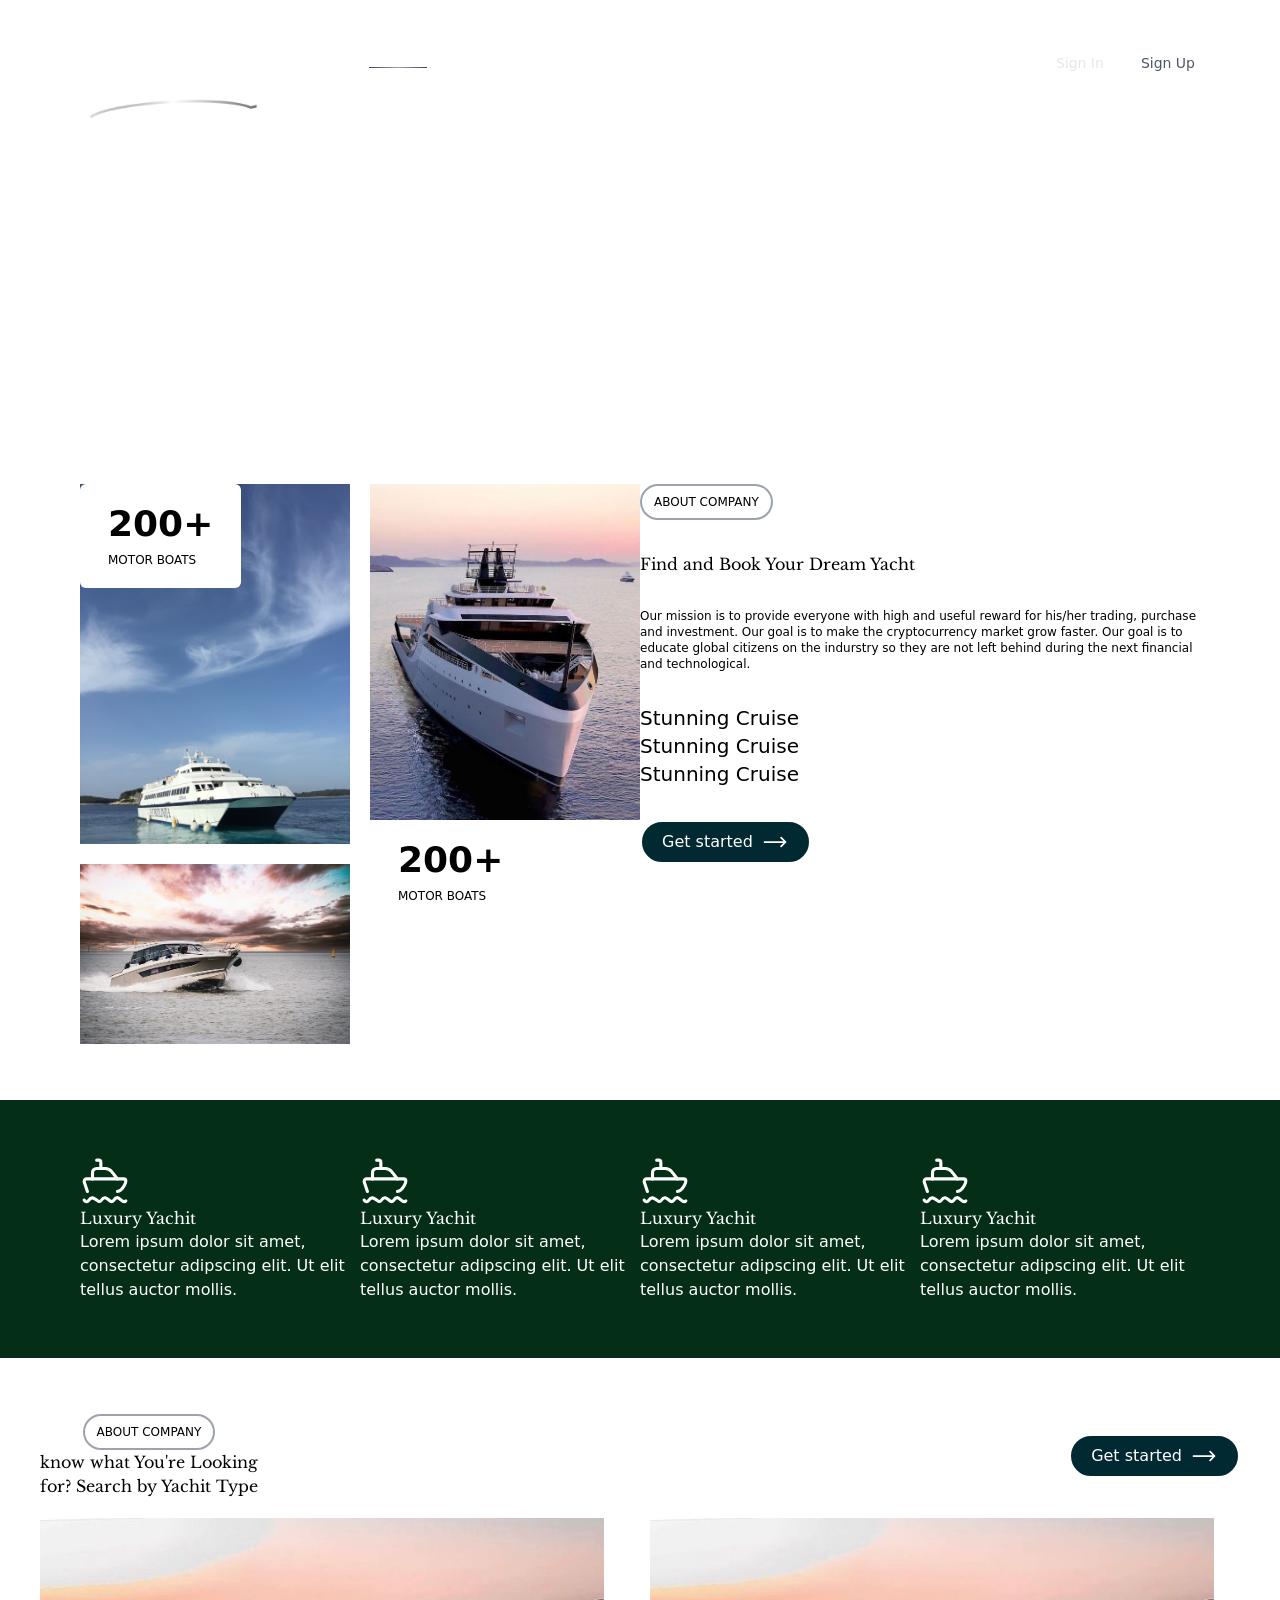
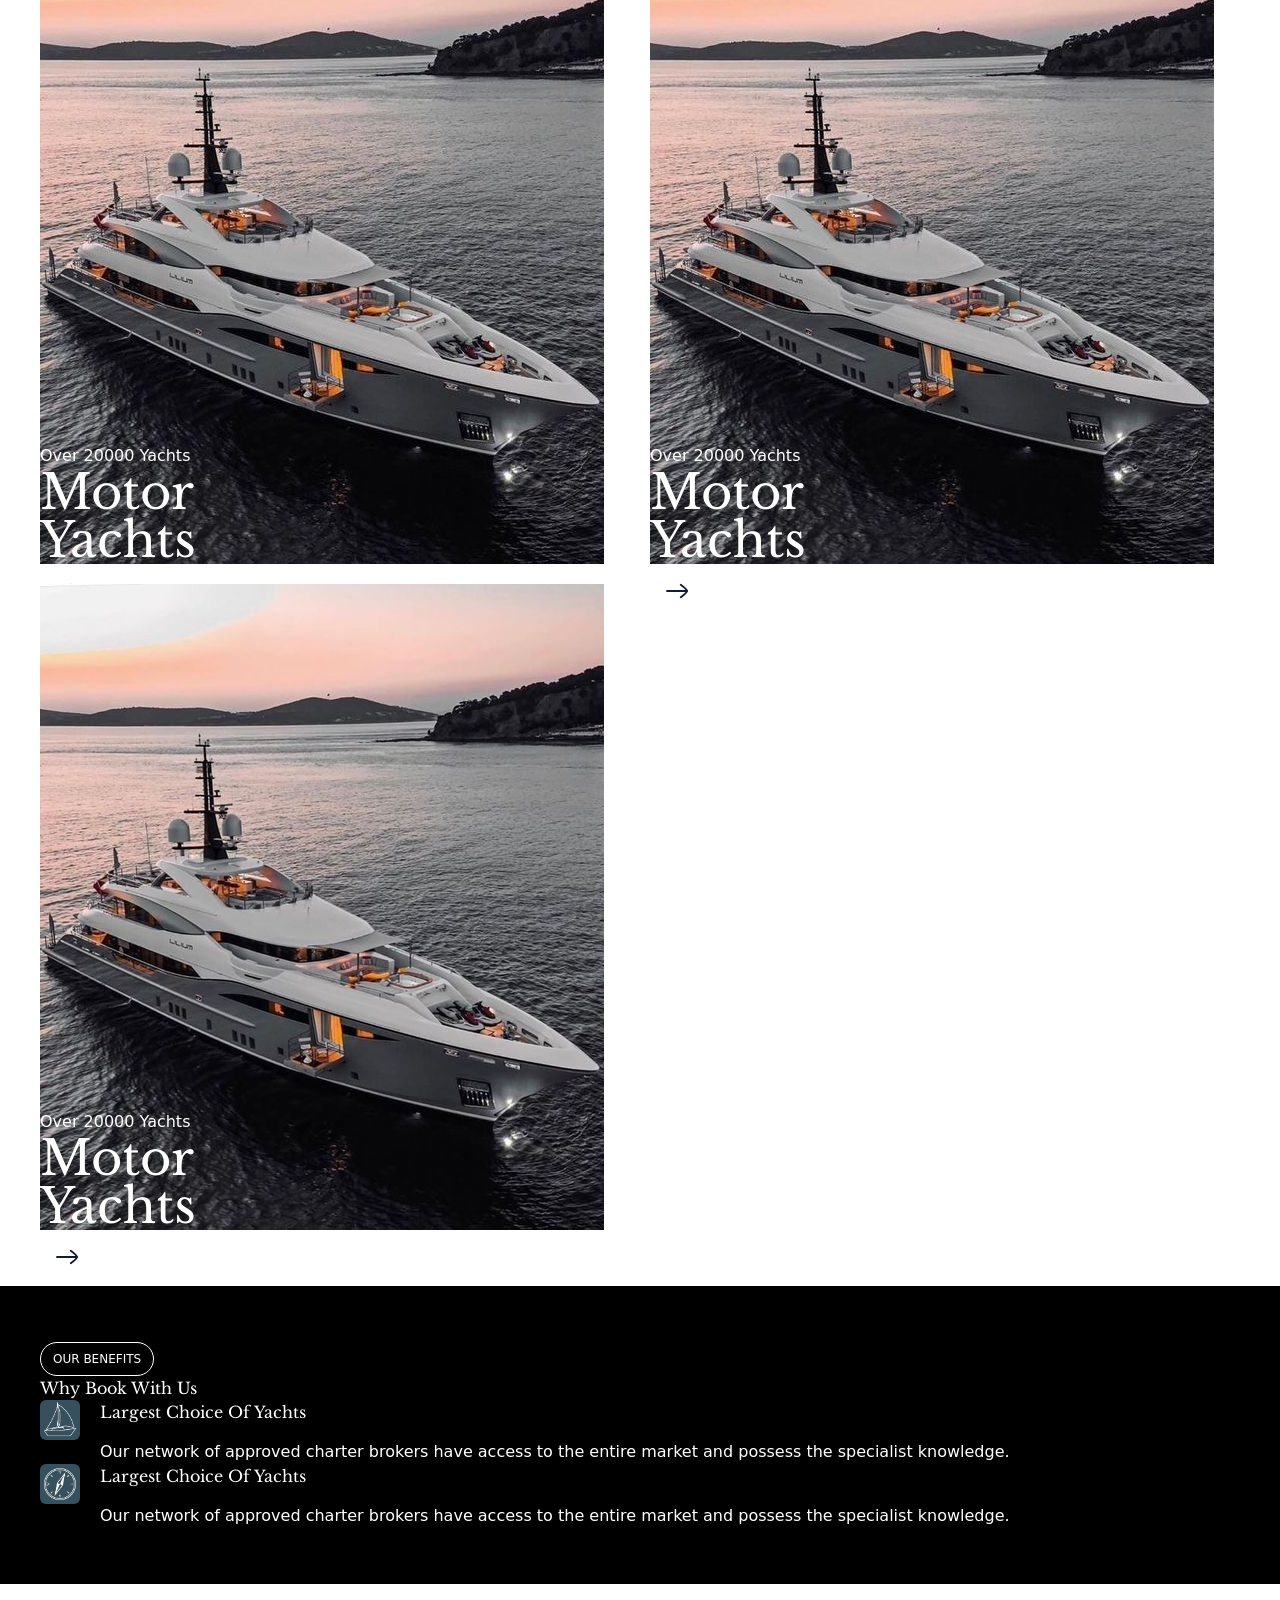
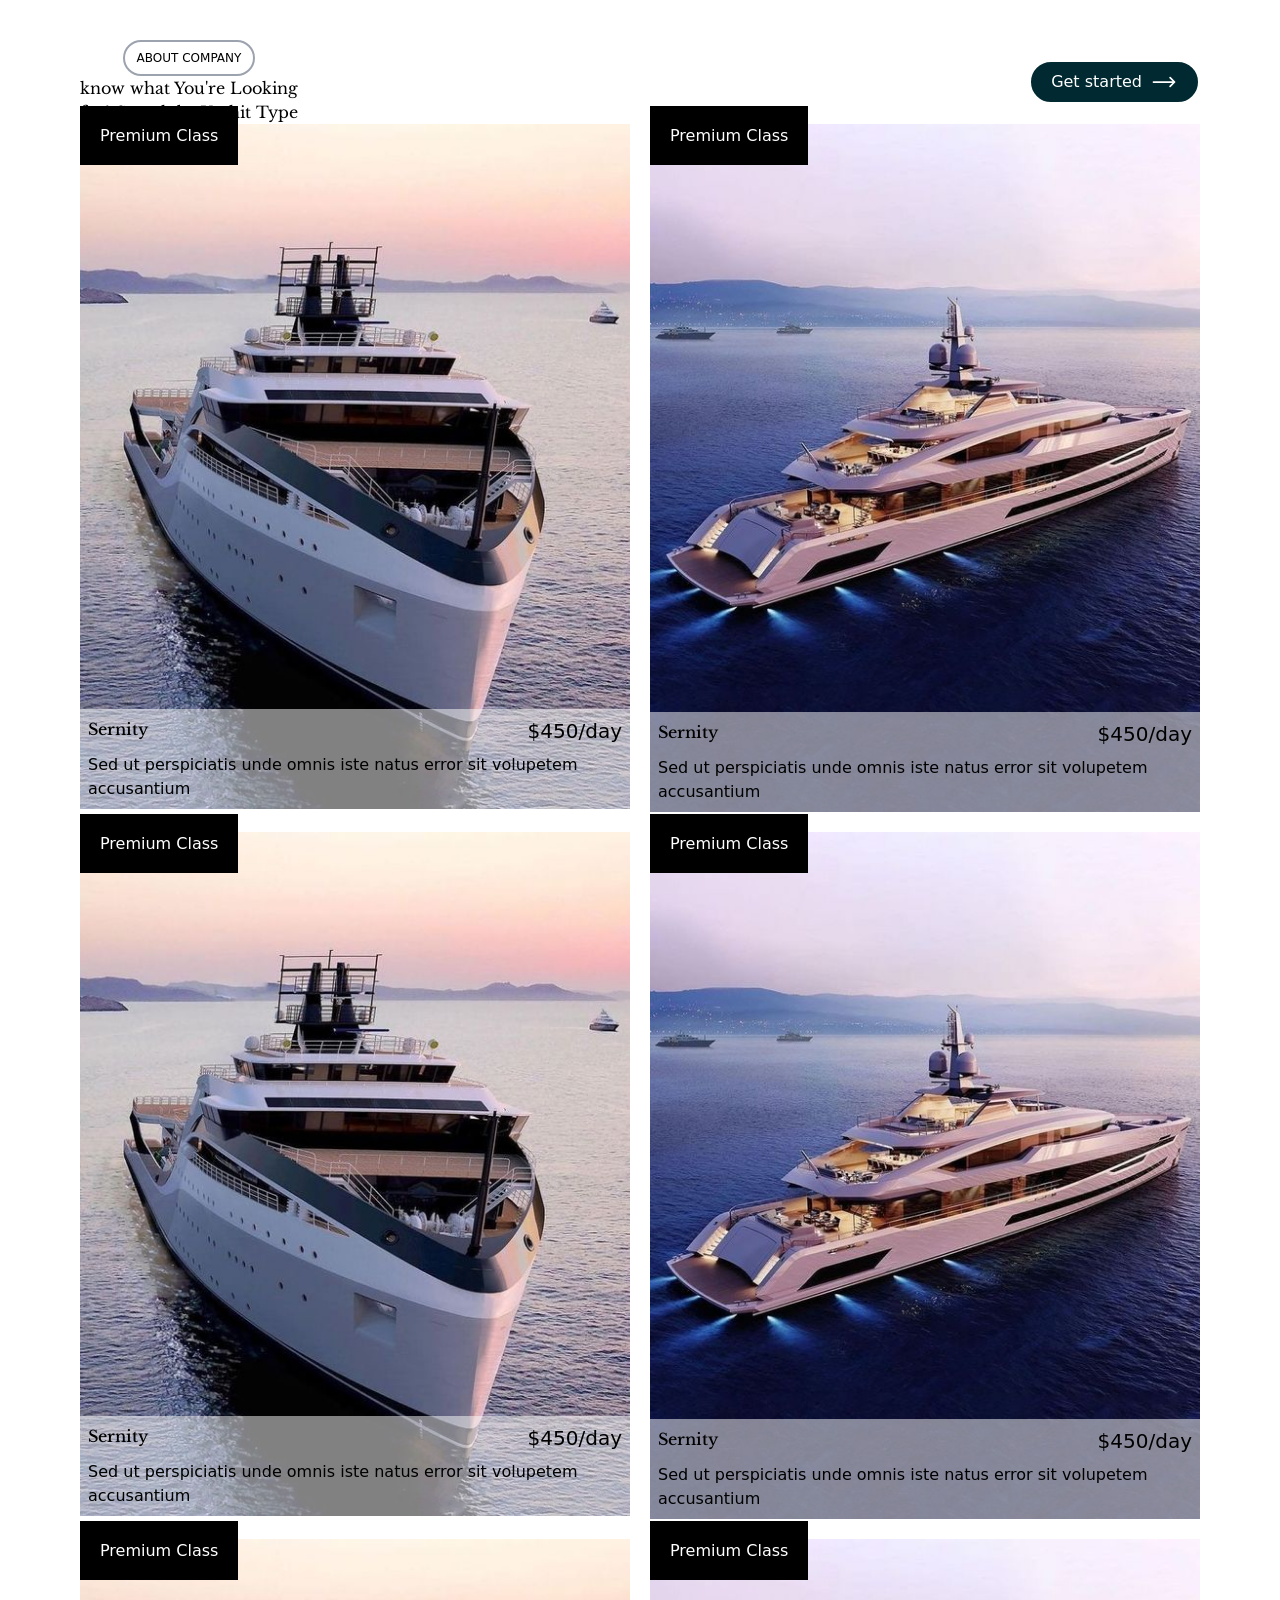
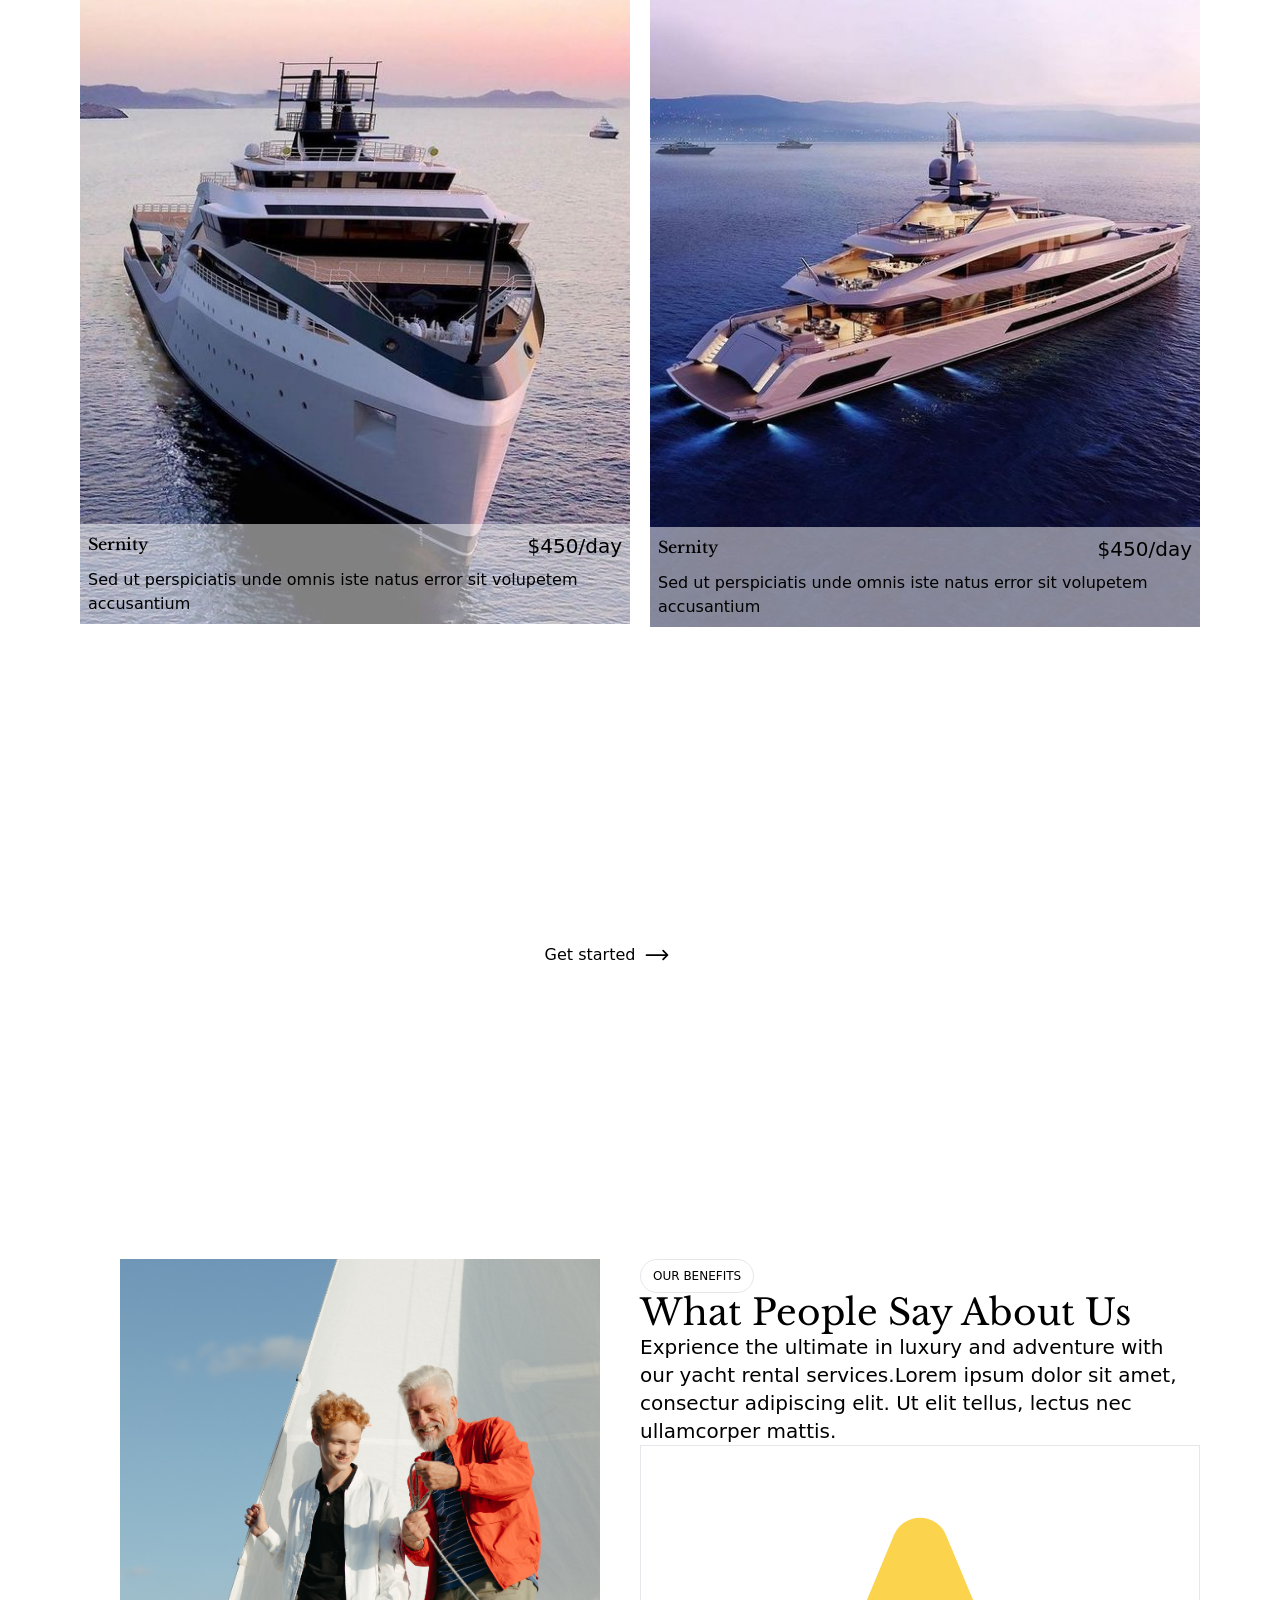
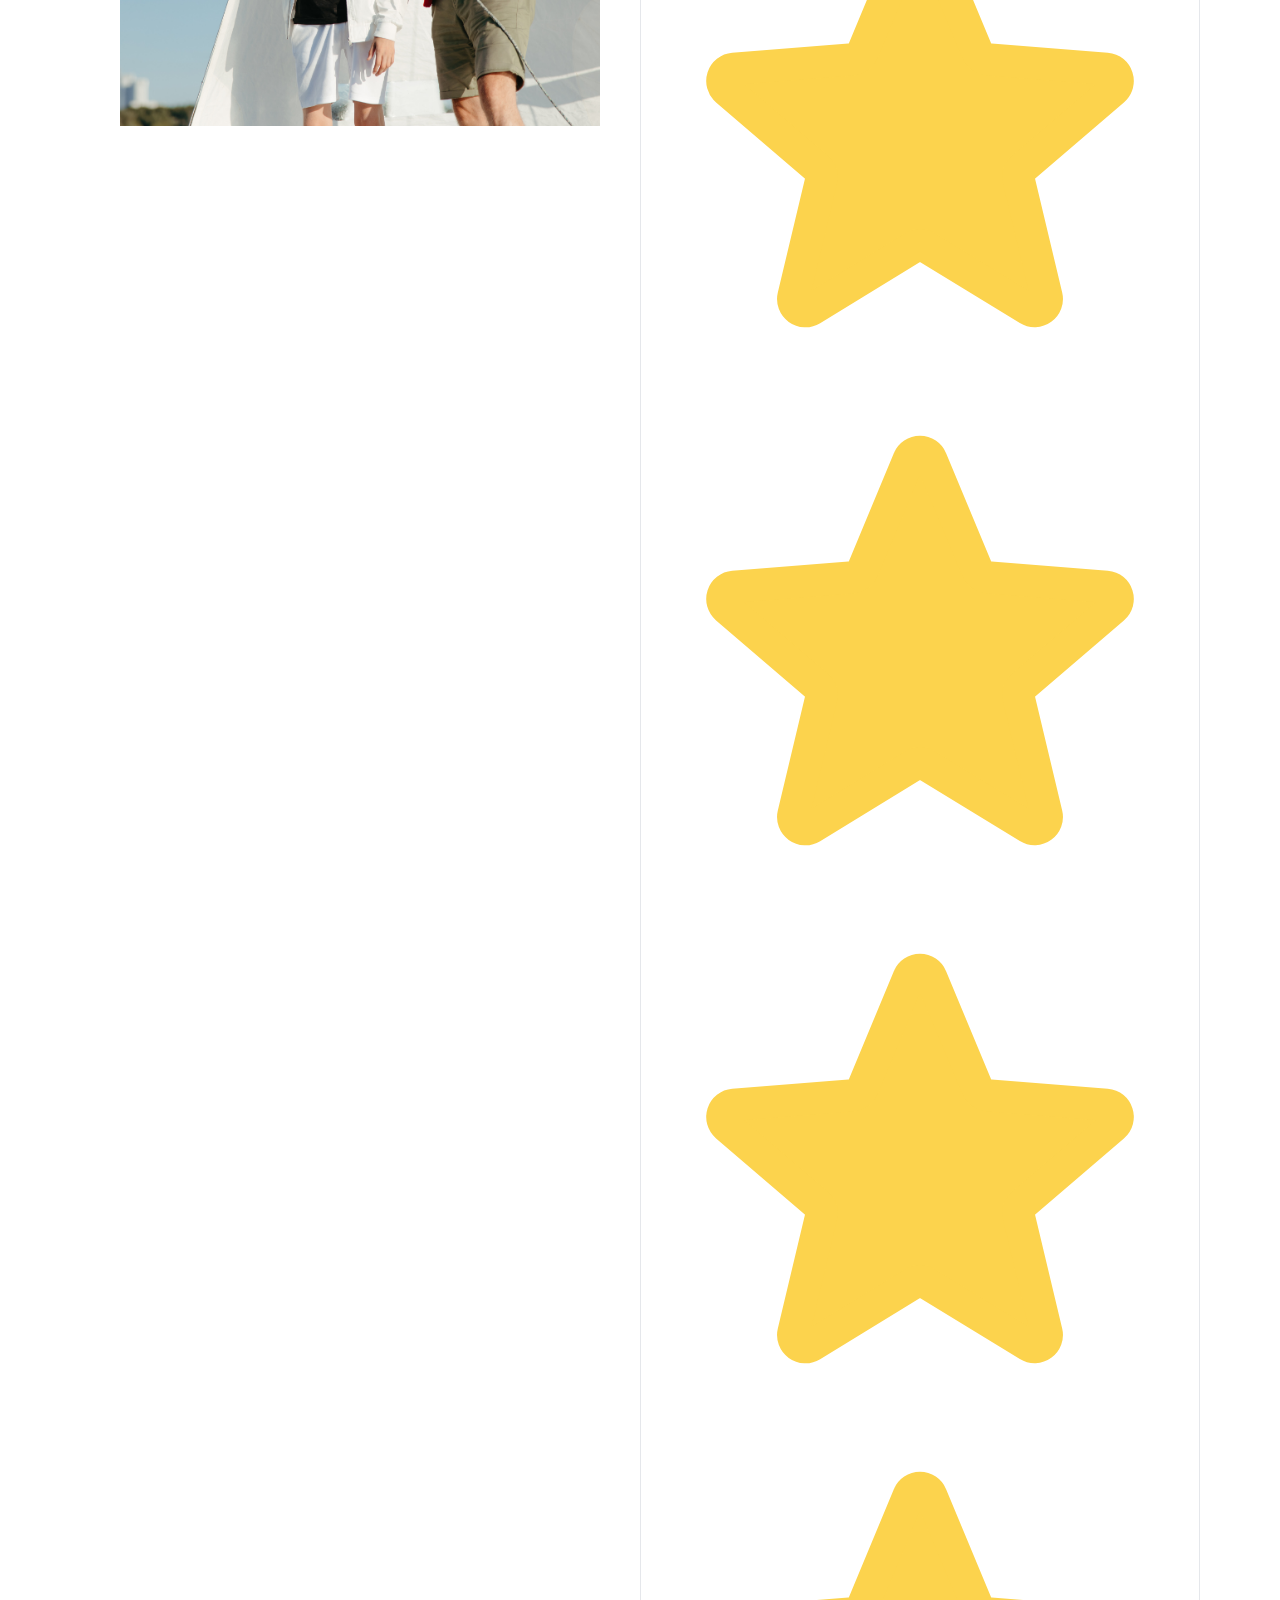
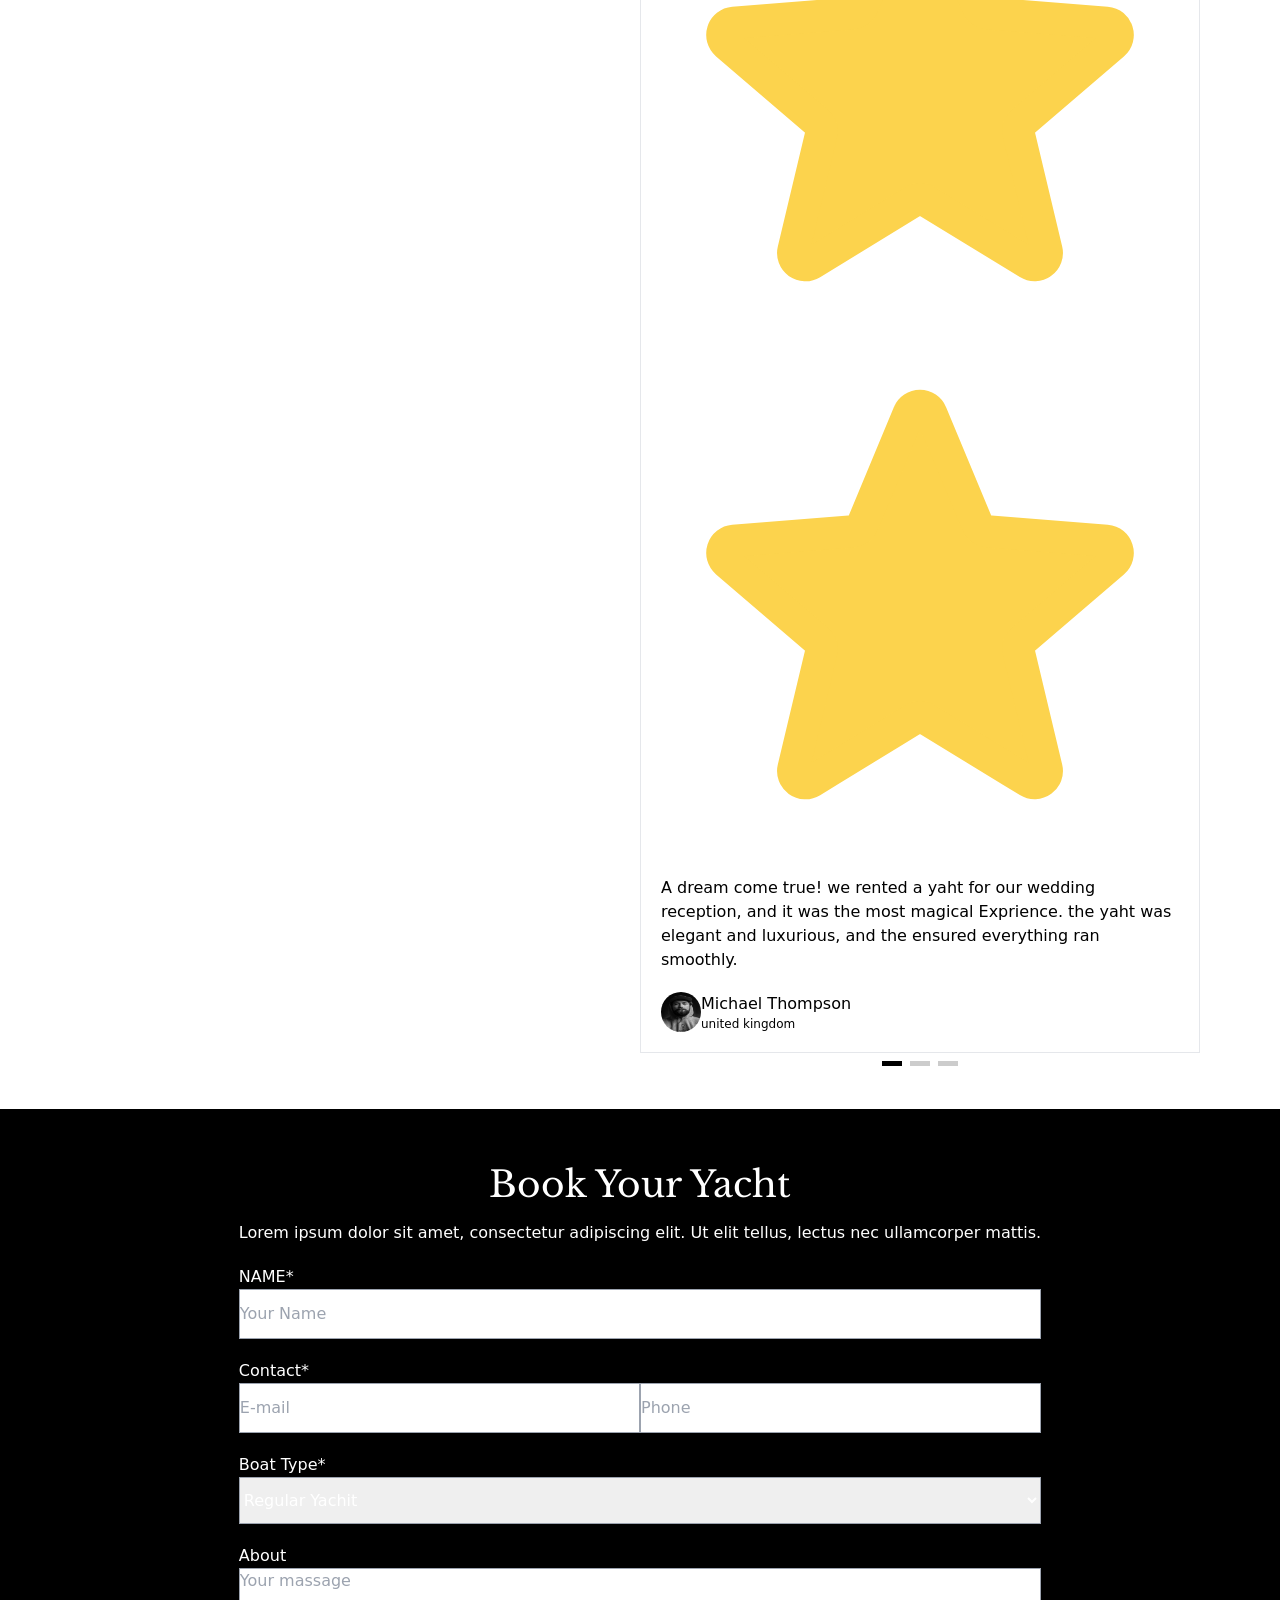
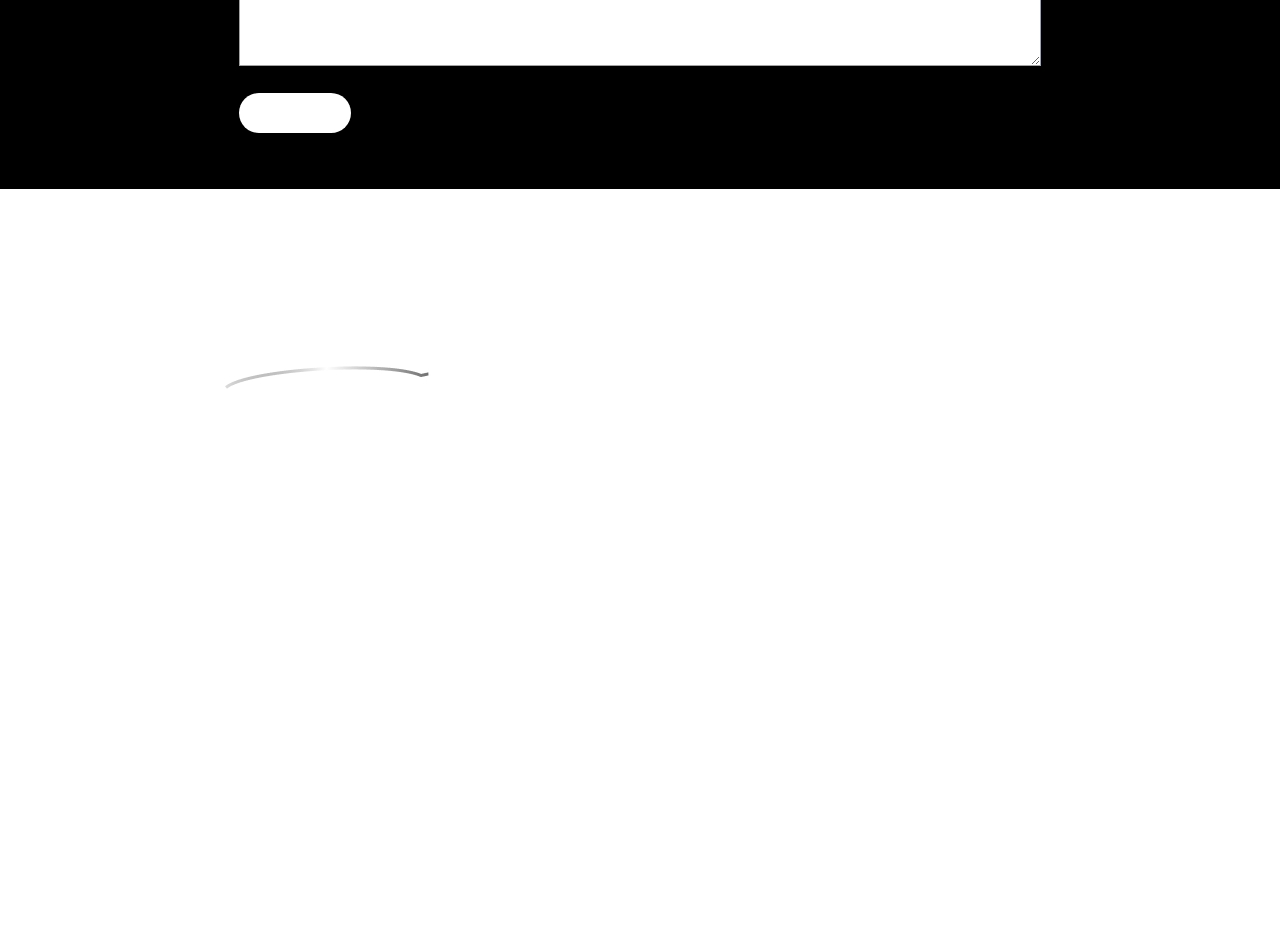
==== commit 68348ac1: "index.html add" ====
--- a/public/index.html
+++ b/public/index.html
@@ -1,143 +1,713 @@
-<!DOCTYPE html>
-<html lang="en">
-<head>
-    <meta charset="UTF-8">
-    <meta name="viewport" content="width=device-width, initial-scale=1.0">
-    <title>Document</title>
-    <link href="css/app.css" rel="stylesheet">
-    <script defer src="js/alpine.js"></script>
-</head>
-<body >
-    <header>
-        <section class="w-full  antialiased lg:px-6 fixed top-0 z-10">
-            <div class="mx-auto max-w-screen-xl ">
-                <nav class="flex items-center w-full h-24 px-10 select-none" x-data="{ showMenu: false }">
-                    <div class="relative flex flex-wrap items-start justify-between w-full mx-auto font-medium md:items-center md:h-24 md:justify-between">
-                        <a href="#_" class="flex items-center w-1/4 py-4 pl-6 pr-4 space-x-2 font-extrabold text-white md:py-0">
-                            <span class="flex items-center justify-center flex-shrink-0 w-8 h-8 text-gray-900 rounded-full bg-gradient-to-br from-white via-gray-200 to-white">
-                                <svg class="w-auto h-5 -translate-y-px" viewBox="0 0 69 66" fill="none" xmlns="http://www.w3.org/2000/svg"><path d="m31.2 12.2-3.9 12.3-13.4.5-13.4.5 10.7 7.7L21.8 41l-3.9 12.1c-2.2 6.7-3.8 12.4-3.6 12.5.2.2 5-3 10.6-7.1 5.7-4.1 10.9-7.2 11.5-6.8.6.4 5.3 3.8 10.5 7.5 5.2 3.8 9.6 6.6 9.8 6.4.2-.2-1.4-5.8-3.6-12.5l-3.9-12.2 8.5-6.2c14.7-10.6 14.8-9.6-.4-9.7H44.2L40 12.5C37.7 5.6 35.7 0 35.5 0c-.3 0-2.2 5.5-4.3 12.2Z" fill="currentColor"/></svg>
-                            </span>
-                            <span>LOGO</span>
-                        </a>
-                        <div :class="{'flex': showMenu, 'hidden md:flex': !showMenu }" class="absolute z-50 flex-col items-center justify-center w-full h-auto px-2 text-center text-gray-400 -translate-x-1/2 border-0 border-gray-700 rounded-full md:border md:w-auto md:h-10 left-1/2 md:flex-row md:items-center">
-                            <a href="#" class="relative inline-block w-full h-full px-4 py-5 mx-2 font-medium leading-tight text-center text-white md:py-2 group md:w-auto md:px-2 lg:mx-3 md:text-center">
-                                <span>Home</span>
-                                <span class="absolute bottom-0 left-0 w-full h-px duration-300 ease-out translate-y-px bg-gradient-to-r md:from-gray-700 md:via-gray-400 md:to-gray-700 from-gray-900 via-gray-600 to-gray-900"></span>
-                            </a>
-                            <a href="#" class="relative inline-block w-full h-full px-4 py-5 mx-2 font-medium leading-tight text-center duration-300 ease-out md:py-2 group hover:text-white md:w-auto md:px-2 lg:mx-3 md:text-center">
-                                <span>Features</span>
-                                <span class="absolute bottom-0 w-0 h-px duration-300 ease-out translate-y-px group-hover:left-0 left-1/2 group-hover:w-full bg-gradient-to-r md:from-gray-700 md:via-gray-400 md:to-gray-700 from-gray-900 via-gray-600 to-gray-900"></span>
-                            </a>
-                            <a href="#" class="relative inline-block w-full h-full px-4 py-5 mx-2 font-medium leading-tight text-center duration-300 ease-out md:py-2 group hover:text-white md:w-auto md:px-2 lg:mx-3 md:text-center">
-                                <span>Blog</span>
-                                <span class="absolute bottom-0 w-0 h-px duration-300 ease-out translate-y-px group-hover:left-0 left-1/2 group-hover:w-full bg-gradient-to-r md:from-gray-700 md:via-gray-400 md:to-gray-700 from-gray-900 via-gray-600 to-gray-900"></span>
-                            </a>
-                            <a href="#" class="relative inline-block w-full h-full px-4 py-5 mx-2 font-medium leading-tight text-center duration-300 ease-out md:py-2 group hover:text-white md:w-auto md:px-2 lg:mx-3 md:text-center">
-                                <span>Contact</span>
-                                <span class="absolute bottom-0 w-0 h-px duration-300 ease-out translate-y-px group-hover:left-0 left-1/2 group-hover:w-full bg-gradient-to-r md:from-gray-700 md:via-gray-400 md:to-gray-700 from-gray-900 via-gray-600 to-gray-900"></span>
-                            </a>
-                        </div>
-                        <div class="fixed top-0 left-0 z-40 items-center hidden w-full h-full p-3 text-sm bg-gray-900 bg-opacity-50 md:w-auto md:bg-transparent md:p-0 md:relative md:flex" :class="{'flex': showMenu, 'hidden': !showMenu }">
-                            <div class="flex-col items-center w-full h-full p-3 overflow-hidden bg-black bg-opacity-50 rounded-lg select-none md:p-0 backdrop-blur-lg md:h-auto md:bg-transparent md:rounded-none md:relative md:flex md:flex-row md:overflow-auto">
-                                <div class="flex flex-col items-center justify-end w-full h-full pt-2 md:w-full md:flex-row md:py-0">
-                                    <a href="#_" class="w-full py-5 mr-0 text-center text-gray-200 md:py-3 md:w-auto hover:text-white md:pl-0 md:mr-3 lg:mr-5">Sign In</a>
-                                    <a href="#_" class="inline-flex items-center justify-center w-full px-4 py-3 md:py-1.5 font-medium leading-6 text-center whitespace-no-wrap transition duration-150 ease-in-out border border-transparent md:mr-1 text-gray-600 md:w-auto bg-white rounded-lg md:rounded-full hover:bg-white focus:outline-none focus:border-gray-700 focus:shadow-outline-gray active:bg-gray-700">Sign Up</a>
-                                </div>
-                            </div>
-                        </div>
-                        <div @click="showMenu = !showMenu" class="absolute right-0 z-50 flex flex-col items-end translate-y-1.5 w-10 h-10 p-2 mr-4 rounded-full cursor-pointer md:hidden hover:bg-gray-200/10 hover:bg-opacity-10" :class="{ 'text-gray-400': showMenu, 'text-gray-100': !showMenu }">
-                            <svg class="w-6 h-6" x-show="!showMenu" fill="none" stroke-linecap="round" stroke-linejoin="round" stroke-width="2" viewBox="0 0 24 24" stroke="currentColor" x-cloak>
-                                <path d="M4 6h16M4 12h16M4 18h16"></path>
-                            </svg>
-                            <svg class="w-6 h-6" x-show="showMenu" fill="none" stroke="currentColor" viewBox="0 0 24 24" xmlns="http://www.w3.org/2000/svg" x-cloak>
-                                <path stroke-linecap="round" stroke-linejoin="round" stroke-width="2" d="M6 18L18 6M6 6l12 12"></path>
-                            </svg>
-                        </div>
-                    </div>
-                </nav>
-            </div>
-        </section>
-        
-    </header>
-    <main>
-        <section class="bg-black max-w-screen-xl mx-auto px-10">
-            <div class=" py-40 px-10 text-white space-y-4">
-                <p class="text-5xl w-2/4 font-libre">Luxury Yachit Charters For Your Dream Vacation</p>
-                <p class="font-xs font-sans"> Exprience the ultimate in luxury and adventure with our yacht rental services.</p>
-                <div>
-                    <a href="#" class="inline-flex items-center h-10 rounded-full bg-black hover:bg-white border-2 border-white text-center p-2  gap-2 px-5 text-white hover:text-black whitespace-nowrap duration-700">
-                        <span>Get started</span>
-                        <svg xmlns="http://www.w3.org/2000/svg" fill="none" viewBox="0 0 24 24" stroke-width="1.5" stroke="currentColor" class="w-7 h-7">
-                            <path stroke-linecap="round" stroke-linejoin="round" d="M17.25 8.25L21 12m0 0l-3.75 3.75M21 12H3"></path>
-                        </svg>
-                    </a>
-                </div>
-            </div>
-        </section>
-        <!--Section-02-->
-        <section class="max-w-screen-xl mx-auto px-20 py-14">
-            <div class="grid lg:grid-cols-2 gap-16 justify-center">
-                <div class="grid md:grid-cols-2 gap-5">
-                    <div class="space-y-5">
-                        <div class="relative">
-                            <div class="absolute bg-white py-5 px-7 space-y-2 rounded-md">
-                                <p class="text-4xl font-semibold">200+</p>
-                                <p class="font-medium text-xs">MOTOR BOATS</p>
-                            </div>
-                            <div>
-                                <img src="assets/avater-2.png" alt="">
-                            </div>
-                        </div>
-                        <div>
-                            <img src="assets/avater-3.png" alt="">
-                        </div>
-                    </div>
-                    <div class="relative">
-                        <div>
-                            <img  class="absolute h-[100%] top-10 " src="assets/avater-2.png" alt="">
-                            <div class="absolute left-[25%] -bottom-10 bg-white py-5 px-7 space-y-2 rounded-md ">
-                                <p class="text-4xl font-semibold">200+</p>
-                                <p class="font-medium text-xs">MOTOR BOATS</p>
-                            </div>
-                        </div>
-                    </div>
-                </div>
-                <div class="">
-                    <div>
-                        <div class="space-y-8">
-                            <p class="py-2 px-3 text-xs font-medium  border-2 border-gray-400 rounded-full inline-flex">ABOUT COMPANY</p>
-                            <p class="font-libre text-5xl">Find and Book Your Dream Yacht</p>
-                            <p>Our mission is to provide everyone with high and useful reward for his/her trading, purchase and investment. Our goal is to make the cryptocurrency market grow faster. Our goal is to educate global citizens on the indurstry so they are not left behind during the next financial and technological.</p>
-                            <ul class="list-image-check text-xl">
-                                <li>Stunning Cruise</li>
-                                <li>Stunning Cruise</li>
-                                <li>Stunning Cruise</li>
-                            </ul>
-                            <div>
-                                <a href="#" class="inline-flex items-center h-10 rounded-full bg-[#012931] border-2 border-white text-center p-5  gap-2 px-5 text-white whitespace-nowrap duration-700">
-                                    <span>Get started</span>
-                                    <svg xmlns="http://www.w3.org/2000/svg" fill="none" viewBox="0 0 24 24" stroke-width="1.5" stroke="currentColor" class="w-7 h-7">
-                                        <path stroke-linecap="round" stroke-linejoin="round" d="M17.25 8.25L21 12m0 0l-3.75 3.75M21 12H3"></path>
-                                    </svg>
-                                </a>
-                            </div>
-                        </div>
-                    </div>
-                </div>
-            </div>
-        </section>
-        <section class=" px-20 py-14 bg-green-950">
-            <div class="max-w-screen-xl mx-auto ">
-                <div class="grid md:grid-cols-2 lg:grid-cols-4 ">
-                    <div class="space-y-5">
-                        <div>
-                            <img src="assets/boat.svg" alt="">
-                        </div>
-                    </div>
-                </div>
-            </div>
-            
-        </section>
-    </main>
-</body>
+<!DOCTYPE html>
+<html lang="en">
+<head>
+    <meta charset="UTF-8">
+    <meta name="viewport" content="width=device-width, initial-scale=1.0">
+    <title>Document</title>
+    <link rel="stylesheet" href="https://cdn.jsdelivr.net/npm/swiper@11/swiper-bundle.min.css" />
+    <link href="css/app.css" rel="stylesheet">
+    <script defer src="js/alpine.js"></script>
+     <!-- Demo styles -->
+  <style>   
+    .swiper-pagination-bullet  {
+        height: 5px !important;
+        width: 20px !important;
+        border-radius: 0;
+        background-color: black !important;
+    }
+    .swiper-pagination-bullets.swiper-pagination-horizontal{
+        bottom: -20px;
+    }
+  </style>
+</head>
+<body >
+    <header>
+        <section class="w-full  antialiased lg:px-6 fixed top-0 z-10">
+            <div class="mx-auto max-w-screen-xl ">
+                <nav class="flex items-center w-full h-24 px-10 select-none" x-data="{ showMenu: false }">
+                    <div class="relative flex flex-wrap items-start justify-between w-full mx-auto font-medium md:items-center md:h-24 md:justify-between">
+                        <a href="#_" class="flex items-center w-1/4 py-4 pl-6 pr-4 space-x-2 font-extrabold text-white md:py-0">
+                            <img class="h-20" src="assets/logo.png" alt="">
+                        </a>
+                        <div :class="{'flex': showMenu, 'hidden md:flex': !showMenu }" class="absolute z-50 flex-col items-center justify-center w-full h-auto px-2 text-center text-white -translate-x-1/2 border-0 border-white rounded-full md:border md:w-auto md:h-10 left-1/2 md:flex-row md:items-center">
+                            <a href="#" class="relative inline-block w-full h-full  py-5 mx-2 font-medium leading-tight text-center text-white md:py-2 group md:w-auto  md:text-center">
+                                <span>About Us</span>
+                                <span class="absolute bottom-0 left-0 w-full h-px duration-300 ease-out translate-y-px bg-gradient-to-r md:from-gray-700 md:via-gray-400 md:to-gray-700 from-gray-900 via-gray-600 to-gray-900"></span>
+                            </a>
+                            <a href="#" class="relative inline-block w-full h-full px-4 py-5 mx-2 font-medium leading-tight text-center duration-300 ease-out md:py-2 group hover:text-white md:w-auto md:px-2 lg:mx-3 md:text-center">
+                                <span>Type of yachts</span>
+                                <span class="absolute bottom-0 w-0 h-px duration-300 ease-out translate-y-px group-hover:left-0 left-1/2 group-hover:w-full bg-gradient-to-r md:from-gray-700 md:via-gray-400 md:to-gray-700 from-gray-900 via-gray-600 to-gray-900"></span>
+                            </a>
+                            <a href="#" class="relative inline-block w-full h-full px-4 py-5 mx-2 font-medium leading-tight text-center duration-300 ease-out md:py-2 group hover:text-white md:w-auto md:px-2 lg:mx-3 md:text-center">
+                                <span>Our Collections</span>
+                                <span class="absolute bottom-0 w-0 h-px duration-300 ease-out translate-y-px group-hover:left-0 left-1/2 group-hover:w-full bg-gradient-to-r md:from-gray-700 md:via-gray-400 md:to-gray-700 from-gray-900 via-gray-600 to-gray-900"></span>
+                            </a>
+                            <a href="#" class="relative inline-block w-full h-full px-4 py-5 mx-2 font-medium leading-tight text-center duration-300 ease-out md:py-2 group hover:text-white md:w-auto md:px-2 lg:mx-3 md:text-center">
+                                <span>Reviews</span>
+                                <span class="absolute bottom-0 w-0 h-px duration-300 ease-out translate-y-px group-hover:left-0 left-1/2 group-hover:w-full bg-gradient-to-r md:from-gray-700 md:via-gray-400 md:to-gray-700 from-gray-900 via-gray-600 to-gray-900"></span>
+                            </a>
+                            <a href="#" class="relative inline-block w-full h-full px-4 py-5 mx-2 font-medium leading-tight text-center duration-300 ease-out md:py-2 group hover:text-white md:w-auto md:px-2 lg:mx-3 md:text-center">
+                                <span>Contacts</span>
+                                <span class="absolute bottom-0 w-0 h-px duration-300 ease-out translate-y-px group-hover:left-0 left-1/2 group-hover:w-full bg-gradient-to-r md:from-gray-700 md:via-gray-400 md:to-gray-700 from-gray-900 via-gray-600 to-gray-900"></span>
+                            </a>
+                        </div>
+                        <div class="fixed top-0 left-0 z-40 items-center hidden w-full h-full p-3 text-sm bg-gray-900 bg-opacity-50 md:w-auto md:bg-transparent md:p-0 md:relative md:flex" :class="{'flex': showMenu, 'hidden': !showMenu }">
+                            <div class="flex-col items-center w-full h-full p-3 overflow-hidden bg-black bg-opacity-50 rounded-lg select-none md:p-0  md:h-auto md:bg-transparent md:rounded-none md:relative md:flex md:flex-row md:overflow-auto">
+                                <div class="flex flex-col items-center justify-end w-full h-full pt-2 md:w-full md:flex-row md:py-0">
+                                    <a href="#_" class="w-full py-5 mr-0 text-center text-gray-200 md:py-3 md:w-auto hover:text-white md:pl-0 md:mr-3 lg:mr-5">Sign In</a>
+                                    <a href="#_" class="inline-flex items-center justify-center w-full px-4 py-3 md:py-1.5 font-medium leading-6 text-center whitespace-no-wrap transition duration-150 ease-in-out border border-transparent md:mr-1 text-gray-600 md:w-auto bg-white rounded-lg md:rounded-full hover:bg-white focus:outline-none focus:border-gray-700 focus:shadow-outline-gray active:bg-gray-700">Sign Up</a>
+                                </div>
+                            </div>
+                        </div>
+                        <div @click="showMenu = !showMenu" class="absolute top-10 right-0 z-50 flex flex-col items-end translate-y-1.5 w-10 h-10 p-2 mr-4 rounded-full cursor-pointer md:hidden hover:bg-gray-200/10 hover:bg-opacity-10" :class="{ 'text-gray-400': showMenu, 'text-gray-100': !showMenu }">
+                            <svg class="w-6 h-6" x-show="!showMenu" fill="none" stroke-linecap="round" stroke-linejoin="round" stroke-width="2" viewBox="0 0 24 24" stroke="currentColor" x-cloak>
+                                <path d="M4 6h16M4 12h16M4 18h16"></path>
+                            </svg>
+                            <svg class="w-6 h-6" x-show="showMenu" fill="none" stroke="currentColor" viewBox="0 0 24 24" xmlns="http://www.w3.org/2000/svg" x-cloak>
+                                <path stroke-linecap="round" stroke-linejoin="round" stroke-width="2" d="M6 18L18 6M6 6l12 12"></path>
+                            </svg>
+                        </div>
+                    </div>
+                </nav>
+            </div>
+        </section>
+        
+    </header>
+    <main>
+        <section class="bg-[url('../assets/cover2.png');] bg-center bg-no-repeat bg-cover object-cover max-w-screen-xl mx-auto px-10 ">
+            <div class="flex flex-col md:justify-start justify-center items-center lg:items-start py-40  text-white space-y-4 lg:w-2/4">
+                <div class="lg:text-start text-center">
+                    <p class="lg:text-5xl text-3xl  font-libre">Luxury Yachit Charters For Your Dream Vacation</p>
+                    <p class="text-xl font-sans"> Exprience the ultimate in luxury and adventure with our yacht rental services.</p>
+                </div>
+                <div>
+                    <a href="#" class="inline-flex items-center h-10 rounded-full bg-white hover:bg-transparent border-2 border-white text-center py-6 px-8  gap-2  text-black hover:text-white htext-black whitespace-nowrap duration-700">
+                        <span>Get started</span>
+                        <svg xmlns="http://www.w3.org/2000/svg" fill="none" viewBox="0 0 24 24" stroke-width="1.5" stroke="currentColor" class="w-7 h-7">
+                            <path stroke-linecap="round" stroke-linejoin="round" d="M17.25 8.25L21 12m0 0l-3.75 3.75M21 12H3"></path>
+                        </svg>
+                    </a>
+                </div>
+            </div>
+        </section>
+        <!--Section-02-->
+        <section class="max-w-screen-xl mx-auto px-20 py-14 ">
+            <div class="grid lg:grid-cols-2 gap-20 justify-center">
+                <div class="grid md:grid-cols-2 gap-5 ">
+                    <div class="space-y-5">
+                        <div class="relative">
+                            <div class="absolute bg-white py-5 px-7 space-y-2 rounded-md">
+                                <p class="text-4xl font-semibold">200+</p>
+                                <p class="font-medium text-xs">MOTOR BOATS</p>
+                            </div>
+                            <div>
+                                <img src="assets/card-01.jpg" alt="">
+                            </div>
+                        </div>
+                        <div>
+                            <img src="assets/card-2.jpg" alt="">
+                        </div>
+                    </div>
+                    <div class="relative">
+                        <div >
+                            <img  class="mt-10" src="assets/card-3.jpg" alt="">
+                            <div class="absolute left-[12%] bottom-[20%] bg-white py-5 px-7 space-y-2 rounded-md ">
+                                <p class="text-4xl font-semibold">200+</p>
+                                <p class="font-medium text-xs">MOTOR BOATS</p>
+                            </div>
+                        </div>
+                    </div>
+                </div>
+                <div class="">
+                    <div>
+                        <div class="space-y-8">
+                            <p class="py-2 px-3 text-xs font-medium  border-2 border-gray-400 rounded-full inline-flex">ABOUT COMPANY</p>
+                            <p class="font-libre text-2xl md:4xl  lg:text-5xl">Find and Book Your Dream Yacht</p>
+                            <p class="text-xs md:text-base">Our mission is to provide everyone with high and useful reward for his/her trading, purchase and investment. Our goal is to make the cryptocurrency market grow faster. Our goal is to educate global citizens on the indurstry so they are not left behind during the next financial and technological.</p>
+                            <ul class="list-image-check text-xl">
+                                <li>Stunning Cruise</li>
+                                <li>Stunning Cruise</li>
+                                <li>Stunning Cruise</li>
+                            </ul>
+                            <div>
+                                <a href="#" class="inline-flex items-center h-10 rounded-full bg-[#012931] border-2 border-white text-center p-5  gap-2 px-5 text-white whitespace-nowrap duration-700">
+                                    <span>Get started</span>
+                                    <svg xmlns="http://www.w3.org/2000/svg" fill="none" viewBox="0 0 24 24" stroke-width="1.5" stroke="currentColor" class="w-7 h-7">
+                                        <path stroke-linecap="round" stroke-linejoin="round" d="M17.25 8.25L21 12m0 0l-3.75 3.75M21 12H3"></path>
+                                    </svg>
+                                </a>
+                            </div>
+                        </div>
+                    </div>
+                </div>
+            </div>
+        </section>
+         <!--Section-03-->
+        <section class=" md:px-20 py-14 bg-green-950  ">
+            <div class="max-w-screen-xl mx-auto px-20">
+                <div class="grid md:grid-cols-2 lg:grid-cols-4 gap-28">
+                    <div class="space-y-7 text-white">
+                        <div>
+                            <svg width="50" height="50" viewBox="0 0 24 24" fill="none" xmlns="http://www.w3.org/2000/svg">
+                                <path d="M2 21.1932C2.68524 22.2443 3.57104 22.2443 4.27299 21.1932C6.52985 17.7408 8.67954 23.6764 10.273 21.2321C12.703 17.5694 14.4508 23.9218 16.273 21.1932C18.6492 17.5582 20.1295 23.5776 22 21.5842" stroke="#FFFFFF" stroke-width="1.5" stroke-linecap="round"/>
+                                <path d="M3.57228 17L2.07481 12.6457C1.80373 11.8574 2.30283 11 3.03273 11H20.8582C23.9522 11 19.9943 17 17.9966 17" stroke="#FFFFFF" stroke-width="1.5" stroke-linecap="round" stroke-linejoin="round"/>
+                                <path d="M18 11L15.201 7.50122C14.4419 6.55236 13.2926 6 12.0775 6H8C6.89543 6 6 6.89543 6 8V11" stroke="#FFFFFF" stroke-width="1.5" stroke-linecap="round" stroke-linejoin="round"/>
+                                <path d="M10 6V3C10 2.44772 9.55228 2 9 2H8" stroke="#FFFFFF" stroke-width="1.5" stroke-linecap="round" stroke-linejoin="round"/>
+                            </svg>
+                        </div>
+                        <div class="space-y-6">
+                            <p class="font-libre text-2xl">Luxury Yachit</p>
+                            <p>Lorem ipsum dolor sit amet, consectetur adipscing elit. Ut elit tellus auctor mollis.</p>
+                        </div>
+                    </div>
+                    <div class="space-y-6 text-white">
+                        <div>
+                            <svg width="50" height="50" viewBox="0 0 24 24" fill="none" xmlns="http://www.w3.org/2000/svg">
+                                <path d="M2 21.1932C2.68524 22.2443 3.57104 22.2443 4.27299 21.1932C6.52985 17.7408 8.67954 23.6764 10.273 21.2321C12.703 17.5694 14.4508 23.9218 16.273 21.1932C18.6492 17.5582 20.1295 23.5776 22 21.5842" stroke="#FFFFFF" stroke-width="1.5" stroke-linecap="round"/>
+                                <path d="M3.57228 17L2.07481 12.6457C1.80373 11.8574 2.30283 11 3.03273 11H20.8582C23.9522 11 19.9943 17 17.9966 17" stroke="#FFFFFF" stroke-width="1.5" stroke-linecap="round" stroke-linejoin="round"/>
+                                <path d="M18 11L15.201 7.50122C14.4419 6.55236 13.2926 6 12.0775 6H8C6.89543 6 6 6.89543 6 8V11" stroke="#FFFFFF" stroke-width="1.5" stroke-linecap="round" stroke-linejoin="round"/>
+                                <path d="M10 6V3C10 2.44772 9.55228 2 9 2H8" stroke="#FFFFFF" stroke-width="1.5" stroke-linecap="round" stroke-linejoin="round"/>
+                            </svg>
+                        </div>
+                        <div class="space-y-6">
+                            <p class="font-libre text-2xl">Luxury Yachit</p>
+                            <p>Lorem ipsum dolor sit amet, consectetur adipscing elit. Ut elit tellus auctor mollis.</p>
+                        </div>
+                    </div>
+                    <div class="space-y-7 text-white">
+                        <div>
+                            <svg width="50" height="50" viewBox="0 0 24 24" fill="none" xmlns="http://www.w3.org/2000/svg">
+                                <path d="M2 21.1932C2.68524 22.2443 3.57104 22.2443 4.27299 21.1932C6.52985 17.7408 8.67954 23.6764 10.273 21.2321C12.703 17.5694 14.4508 23.9218 16.273 21.1932C18.6492 17.5582 20.1295 23.5776 22 21.5842" stroke="#FFFFFF" stroke-width="1.5" stroke-linecap="round"/>
+                                <path d="M3.57228 17L2.07481 12.6457C1.80373 11.8574 2.30283 11 3.03273 11H20.8582C23.9522 11 19.9943 17 17.9966 17" stroke="#FFFFFF" stroke-width="1.5" stroke-linecap="round" stroke-linejoin="round"/>
+                                <path d="M18 11L15.201 7.50122C14.4419 6.55236 13.2926 6 12.0775 6H8C6.89543 6 6 6.89543 6 8V11" stroke="#FFFFFF" stroke-width="1.5" stroke-linecap="round" stroke-linejoin="round"/>
+                                <path d="M10 6V3C10 2.44772 9.55228 2 9 2H8" stroke="#FFFFFF" stroke-width="1.5" stroke-linecap="round" stroke-linejoin="round"/>
+                            </svg>
+                        </div>
+                        <div class="space-y-6">
+                            <p class="font-libre text-2xl">Luxury Yachit</p>
+                            <p>Lorem ipsum dolor sit amet, consectetur adipscing elit. Ut elit tellus auctor mollis.</p>
+                        </div>
+                    </div>
+                    <div class="space-y-7 text-white">
+                        <div>
+                            <svg width="50" height="50" viewBox="0 0 24 24" fill="none" xmlns="http://www.w3.org/2000/svg">
+                                <path d="M2 21.1932C2.68524 22.2443 3.57104 22.2443 4.27299 21.1932C6.52985 17.7408 8.67954 23.6764 10.273 21.2321C12.703 17.5694 14.4508 23.9218 16.273 21.1932C18.6492 17.5582 20.1295 23.5776 22 21.5842" stroke="#FFFFFF" stroke-width="1.5" stroke-linecap="round"/>
+                                <path d="M3.57228 17L2.07481 12.6457C1.80373 11.8574 2.30283 11 3.03273 11H20.8582C23.9522 11 19.9943 17 17.9966 17" stroke="#FFFFFF" stroke-width="1.5" stroke-linecap="round" stroke-linejoin="round"/>
+                                <path d="M18 11L15.201 7.50122C14.4419 6.55236 13.2926 6 12.0775 6H8C6.89543 6 6 6.89543 6 8V11" stroke="#FFFFFF" stroke-width="1.5" stroke-linecap="round" stroke-linejoin="round"/>
+                                <path d="M10 6V3C10 2.44772 9.55228 2 9 2H8" stroke="#FFFFFF" stroke-width="1.5" stroke-linecap="round" stroke-linejoin="round"/>
+                            </svg>
+                        </div>
+                        <div class="space-y-6">
+                            <p class="font-libre text-2xl">Luxury Yachit</p>
+                            <p>Lorem ipsum dolor sit amet, consectetur adipscing elit. Ut elit tellus auctor mollis.</p>
+                        </div>
+                    </div>
+                </div>
+            </div>
+        </section>
+         <!--Section-04-->
+        <section class="max-w-screen-xl mx-auto px-10 md:px-20 py-14  ">
+            <div class="space-y-5">
+                <div class="flex flex-col text-center md:text-start  md:flex-row justify-center md:justify-between items-center gap-y-10">
+                    <div class="space-y-3 lg:space-y-5">
+                        <p class="py-2 px-3 text-xs font-medium  border-2 border-gray-400 rounded-full inline-flex">ABOUT COMPANY</p>
+                        <p class="text-2xl md:text-3xl lg:text-5xl  font-libre">know what You're Looking</p>
+                        <p class="text-2xl md:text-3xl lg:text-5xl  font-libre">for? Search by Yachit Type</p>
+                    </div>
+                    <div>
+                        <a href="#" class="inline-flex items-center h-10 rounded-full bg-[#012931] border-2 border-white text-center p-5  gap-2 px-5 text-white whitespace-nowrap duration-700">
+                            <span>Get started</span>
+                            <svg xmlns="http://www.w3.org/2000/svg" fill="none" viewBox="0 0 24 24" stroke-width="1.5" stroke="currentColor" class="w-7 h-7">
+                                <path stroke-linecap="round" stroke-linejoin="round" d="M17.25 8.25L21 12m0 0l-3.75 3.75M21 12H3"></path>
+                            </svg>
+                        </a>
+                    </div>
+                </div>
+                <div class="grid md:grid-cols-2 lg:grid-cols-3 gap-5 justify-center">
+                    <div class="relative">
+                        <img class="h-[450px]" src="assets/card-4.jpg" alt="">
+                        <a href="#" class="bg-white  border-4 border-white hover:bg-transparent duration-700 rounded-full p-3 md:p-4 absolute top-5 right-[10%]">
+                            <svg width="30" height="30" viewBox="0 0 24 24" fill="none" xmlns="http://www.w3.org/2000/svg">
+                                <path d="M20 12L4 12" stroke="#141B34" stroke-width="1.5" stroke-linecap="round" stroke-linejoin="round"/>
+                                <path d="M15 17C15 17 20 13.3176 20 12C20 10.6824 15 7 15 7" stroke="#141B34" stroke-width="1.5" stroke-linecap="round" stroke-linejoin="round"/>
+                            </svg>
+                        </a>
+                        <div class="absolute bottom-0 left-8 text-white pb-8">
+                            <p class="pb-3">Over 20000 Yachts</p>
+                            <p class="font-libre text-5xl">Motor</p>
+                            <p class="font-libre text-5xl">Yachts</p>
+                        </div>
+                    </div>
+                    <div class="relative">
+                        <div>
+                            <img class="h-[450px]" src="assets/card-4.jpg" alt="">
+                        </div>
+                        <a href="#" class="bg-white  border-4 border-white hover:bg-transparent duration-700 rounded-full p-3 md:p-4 absolute top-5 right-[10%]">
+                            <svg width="30" height="30" viewBox="0 0 24 24" fill="none" xmlns="http://www.w3.org/2000/svg">
+                                <path d="M20 12L4 12" stroke="#141B34" stroke-width="1.5" stroke-linecap="round" stroke-linejoin="round"/>
+                                <path d="M15 17C15 17 20 13.3176 20 12C20 10.6824 15 7 15 7" stroke="#141B34" stroke-width="1.5" stroke-linecap="round" stroke-linejoin="round"/>
+                            </svg>
+                        </a>
+                        <div class="absolute bottom-0 left-8 text-white pb-8">
+                            <p class="pb-3">Over 20000 Yachts</p>
+                            <p class="font-libre text-5xl">Motor</p>
+                            <p class="font-libre text-5xl">Yachts</p>
+                        </div>
+                    </div>
+                    <div class="relative">
+                        <div>
+                            <img class="h-[450px]" src="assets/card-4.jpg" alt="">
+                        </div>
+                        <a href="#" class="bg-white  border-4 border-white hover:bg-transparent duration-700 rounded-full p-3 md:p-4 absolute top-5 right-[10%]">
+                            <svg width="30" height="30" viewBox="0 0 24 24" fill="none" xmlns="http://www.w3.org/2000/svg">
+                                <path d="M20 12L4 12" stroke="#141B34" stroke-width="1.5" stroke-linecap="round" stroke-linejoin="round"/>
+                                <path d="M15 17C15 17 20 13.3176 20 12C20 10.6824 15 7 15 7" stroke="#141B34" stroke-width="1.5" stroke-linecap="round" stroke-linejoin="round"/>
+                            </svg>
+                        </a>
+                        <div class="absolute bottom-0 left-8 text-white pb-8">
+                            <p class="pb-3">Over 20000 Yachts</p>
+                            <p class="font-libre text-5xl">Motor</p>
+                            <p class="font-libre text-5xl">Yachts</p>
+                        </div>
+                    </div>
+                </div>
+            </div>
+           
+        </section>
+         <!--Section-05-->
+        <section class="px-10 md:px-20 py-14 bg-[url('../assets/cover2.png');] bg-center bg-no-repeat bg-cover object-cover  bg-blend-overlay bg-black bg-opacity-20">
+            <div class="max-w-screen-xl mx-auto">
+                <div class="flex justify-center lg:justify-end text-white">
+                    <div class=" w-full lg:w-1/2 space-y-10 text-start">
+                        <p class="py-2 px-3 text-xs font-medium  border border-white rounded-full inline-flex">OUR BENEFITS</p>
+                        <p class="text-3xl md:text-5xl font-libre">Why Book With Us</p>
+                        <div class="flex gap-5">
+                            <div>
+                                <img class="h-10 w-16 rounded-md flex justify-center" src="assets/boat.png" alt="">
+                            </div>
+                            <div class="space-y-4">
+                                <p class="font-libre text-2xl lg:text-4xl">Largest Choice Of Yachts</p>
+                                <p class="text-base md:text-xl">Our network of approved charter brokers have access to the entire market and possess the specialist knowledge.</p>
+                            </div>
+                        </div>
+                        <div class="flex gap-5">
+                            <div>
+                                <img class="h-10 w-16 rounded-md" src="assets/compass.png" alt="">
+                            </div>
+                            <div class="space-y-4">
+                                <p class="font-libre text-2xl lg:text-4xl">Largest Choice Of Yachts</p>
+                                <p class="text-base md:text-xl">Our network of approved charter brokers have access to the entire market and possess the specialist knowledge.</p>
+                            </div>
+                        </div>
+                    </div>
+                </div>
+            </div>
+            
+        </section>
+        <!--Section-06-->
+        <section class="max-w-screen-xl mx-auto px-20 py-14 ">
+            <div class="space-y-10">
+                <div class="flex flex-col text-center  md:flex-row justify-center md:justify-between items-center gap-y-10">
+                    <div class="space-y-3 lg:space-y-5">
+                        <p class="py-2 px-3 text-xs font-medium  border-2 border-gray-400 rounded-full inline-flex">ABOUT COMPANY</p>
+                        <p class="text-2xl md:text-3xl lg:text-5xl  font-libre">know what You're Looking</p>
+                        <p class="text-2xl md:text-3xl lg:text-5xl  font-libre">for? Search by Yachit Type</p>
+                    </div>
+                    <div>
+                        <a href="#" class="inline-flex items-center h-10 rounded-full bg-[#012931] border-2 border-white text-center p-5  gap-2 px-5 text-white whitespace-nowrap duration-700">
+                            <span>Get started</span>
+                            <svg xmlns="http://www.w3.org/2000/svg" fill="none" viewBox="0 0 24 24" stroke-width="1.5" stroke="currentColor" class="w-7 h-7">
+                                <path stroke-linecap="round" stroke-linejoin="round" d="M17.25 8.25L21 12m0 0l-3.75 3.75M21 12H3"></path>
+                            </svg>
+                        </a>
+                    </div>
+                </div>
+                <div class="grid md:grid-cols-2 lg:grid-cols-3 gap-5 justify-center">
+                    <div class="group">
+                        <div class="relative">
+                            <div class="absolute top-5 left-0 opacity-0 group-hover:opacity-100 duration-700">
+                                <a href="#" class="p-5 bg-black text-white">Premium Class</a>
+                            </div>
+                            <img src="assets/card-3.jpg" alt="">
+                            <div class="absolute bottom-0">
+                                <div class="bg-white bg-opacity-50 p-2 space-y-2 md:space-y-5">
+                                    <div class="flex justify-between">
+                                        <p class="text-2xl md:text-4xl font-medium font-libre">Sernity</p>
+                                        <p class="text-xl font-medium">$450/day</p>
+                                    </div>
+                                    <p>Sed ut perspiciatis unde omnis iste natus error sit volupetem accusantium</p>
+                                </div>
+                            </div>
+                        </div>
+                    </div>
+                    <div class="group">
+                        <div class="relative">
+                            <div class="absolute top-5 left-0 opacity-0 group-hover:opacity-100 duration-700">
+                                <a href="#" class="p-5 bg-black text-white">Premium Class</a>
+                            </div>
+                            <img src="assets/card-5.jpg" alt="">
+                            <div class="absolute bottom-0">
+                                <div class="bg-white bg-opacity-50 p-2 space-y-2 md:space-y-5">
+                                    <div class="flex justify-between">
+                                        <p class="text-2xl md:text-4xl font-medium font-libre">Sernity</p>
+                                        <p class="text-xl font-medium">$450/day</p>
+                                    </div>
+                                    <p>Sed ut perspiciatis unde omnis iste natus error sit volupetem accusantium</p>
+                                </div>
+                            </div>
+                        </div>
+                    </div>
+                    <div class="group">
+                        <div class="relative">
+                            <div class="absolute top-5 left-0 opacity-0 group-hover:opacity-100 duration-700">
+                                <a href="#" class="p-5 bg-black text-white">Premium Class</a>
+                            </div>
+                            <img src="assets/card-3.jpg" alt="">
+                            <div class="absolute bottom-0">
+                                <div class="bg-white bg-opacity-50 p-2 space-y-2 md:space-y-5">
+                                    <div class="flex justify-between">
+                                        <p class="text-2xl md:text-4xl font-medium font-libre">Sernity</p>
+                                        <p class="text-xl font-medium">$450/day</p>
+                                    </div>
+                                    <p>Sed ut perspiciatis unde omnis iste natus error sit volupetem accusantium</p>
+                                </div>
+                            </div>
+                        </div>
+                    </div>
+                    <div class="group">
+                        <div class="relative">
+                            <div class="absolute top-5 left-0 opacity-0 group-hover:opacity-100 duration-700">
+                                <a href="#" class="p-5 bg-black text-white">Premium Class</a>
+                            </div>
+                            <img src="assets/card-5.jpg" alt="">
+                            <div class="absolute bottom-0">
+                                <div class="bg-white bg-opacity-50 p-2 space-y-2 md:space-y-5">
+                                    <div class="flex justify-between">
+                                        <p class="text-2xl md:text-4xl font-medium font-libre">Sernity</p>
+                                        <p class="text-xl font-medium">$450/day</p>
+                                    </div>
+                                    <p>Sed ut perspiciatis unde omnis iste natus error sit volupetem accusantium</p>
+                                </div>
+                            </div>
+                        </div>
+                    </div>
+                    <div class="group">
+                        <div class="relative">
+                            <div class="absolute top-5 left-0 opacity-0 group-hover:opacity-100 duration-700">
+                                <a href="#" class="p-5 bg-black text-white">Premium Class</a>
+                            </div>
+                            <img src="assets/card-3.jpg" alt="">
+                            <div class="absolute bottom-0">
+                                <div class="bg-white bg-opacity-50 p-2 space-y-2 md:space-y-5">
+                                    <div class="flex justify-between">
+                                        <p class="text-2xl md:text-4xl font-medium font-libre">Sernity</p>
+                                        <p class="text-xl font-medium">$450/day</p>
+                                    </div>
+                                    <p>Sed ut perspiciatis unde omnis iste natus error sit volupetem accusantium</p>
+                                </div>
+                            </div>
+                        </div>
+                    </div>
+                    <div class="group">
+                        <div class="relative">
+                            <div class="absolute top-5 left-0 opacity-0 group-hover:opacity-100 duration-700">
+                                <a href="#" class="p-5 bg-black text-white">Premium Class</a>
+                            </div>
+                            <img src="assets/card-5.jpg" alt="">
+                            <div class="absolute bottom-0">
+                                <div class="bg-white bg-opacity-50 p-2 space-y-2 md:space-y-5">
+                                    <div class="flex justify-between">
+                                        <p class="text-2xl md:text-4xl font-medium font-libre">Sernity</p>
+                                        <p class="text-xl font-medium">$450/day</p>
+                                    </div>
+                                    <p>Sed ut perspiciatis unde omnis iste natus error sit volupetem accusantium</p>
+                                </div>
+                            </div>
+                        </div>
+                    </div>
+                </div>
+            </div>
+        </section>
+        <!--Section-07-->
+        <section class="max-w-screen-xl mx-auto py-14  ">
+            <div class="bg-[url('../assets/yaht.jpg');] py-40 bg-center bg-no-repeat bg-cover">
+                <div class="flex flex-col justify-center items-center gap-y-5">
+                    <p class="font-libre text-3xl md:text-3xl lg:text-5xl text-white">Discover Our Collections</p>
+                    <div class="flex gap-x-8 items-center">
+                        <div>
+                            <a href="#" class="inline-flex items-center h-10 rounded-full bg-white  text-center py-6 gap-2 px-5">
+                                <span>Get started</span>
+                                <svg xmlns="http://www.w3.org/2000/svg" fill="none" viewBox="0 0 24 24" stroke-width="1.5" stroke="currentColor" class="w-7 h-7">
+                                    <path stroke-linecap="round" stroke-linejoin="round" d="M17.25 8.25L21 12m0 0l-3.75 3.75M21 12H3"></path>
+                                </svg>
+                            </a>
+                        </div>
+                        <a href="" class="bg-white bg-opacity-60 p-5 rounded-full text-white">
+                            <svg xmlns="http://www.w3.org/2000/svg" fill="currentcolor" viewBox="0 0 24 24" stroke-width="1.5" stroke="currentColor" class="w-6 h-6">
+                                <path stroke-linecap="round" stroke-linejoin="round" d="M5.25 5.653c0-.856.917-1.398 1.667-.986l11.54 6.348a1.125 1.125 0 010 1.971l-11.54 6.347a1.125 1.125 0 01-1.667-.985V5.653z" />
+                            </svg>
+                        </a>
+                    </div>
+                </div>
+            </div>
+        </section>
+        <!--Section-08-->
+        <section class="max-w-screen-xl mx-auto px-20 py-14 ">
+            <div class="grid grid-cols-1 lg:grid-cols-2 gap-y-10 lg:gap-x-10">
+                <div class="px-10">
+                    <img class="" src="assets/review.png" alt="">
+                </div>
+                <div class="space-y-10 relative">
+                    <p class="py-2 px-3 text-xs font-medium  border border-black rounded-full inline-flex">OUR BENEFITS</p>
+                    <p class="text-4xl font-libre">What People Say About Us</p>
+                    <p class="text-xl">Exprience the ultimate in luxury and adventure with our yacht rental services.Lorem ipsum dolor sit amet, consectur adipiscing elit. Ut elit tellus, lectus nec ullamcorper mattis.</p>
+                    <!-- Swiper -->
+                   <div class="swiper mySwiper ">
+                       <div class="swiper-wrapper">
+                        <div class="swiper-slide">
+                            <div class="border border-black space-y-5 p-5"> 
+                                <div class="flex flex-wrap justify-center lg:justify-start">
+                                    <svg xmlns="http://www.w3.org/2000/svg" fill="#fcd34d" viewBox="0 0 24 24" stroke-width="1.5" stroke="#fcd34d" class=" w-4 h-4">
+                                        <path stroke-linecap="round" stroke-linejoin="round" d="M11.48 3.499a.562.562 0 011.04 0l2.125 5.111a.563.563 0 00.475.345l5.518.442c.499.04.701.663.321.988l-4.204 3.602a.563.563 0 00-.182.557l1.285 5.385a.562.562 0 01-.84.61l-4.725-2.885a.563.563 0 00-.586 0L6.982 20.54a.562.562 0 01-.84-.61l1.285-5.386a.562.562 0 00-.182-.557l-4.204-3.602a.563.563 0 01.321-.988l5.518-.442a.563.563 0 00.475-.345L11.48 3.5z"></path>
+                                    </svg>
+                                    <svg xmlns="http://www.w3.org/2000/svg" fill="#fcd34d" viewBox="0 0 24 24" stroke-width="1.5" stroke="#fcd34d" class=" w-4 h-4">
+                                        <path stroke-linecap="round" stroke-linejoin="round" d="M11.48 3.499a.562.562 0 011.04 0l2.125 5.111a.563.563 0 00.475.345l5.518.442c.499.04.701.663.321.988l-4.204 3.602a.563.563 0 00-.182.557l1.285 5.385a.562.562 0 01-.84.61l-4.725-2.885a.563.563 0 00-.586 0L6.982 20.54a.562.562 0 01-.84-.61l1.285-5.386a.562.562 0 00-.182-.557l-4.204-3.602a.563.563 0 01.321-.988l5.518-.442a.563.563 0 00.475-.345L11.48 3.5z"></path>
+                                    </svg>
+                                    <svg xmlns="http://www.w3.org/2000/svg" fill="#fcd34d" viewBox="0 0 24 24" stroke-width="1.5" stroke="#fcd34d" class=" w-4 h-4">
+                                        <path stroke-linecap="round" stroke-linejoin="round" d="M11.48 3.499a.562.562 0 011.04 0l2.125 5.111a.563.563 0 00.475.345l5.518.442c.499.04.701.663.321.988l-4.204 3.602a.563.563 0 00-.182.557l1.285 5.385a.562.562 0 01-.84.61l-4.725-2.885a.563.563 0 00-.586 0L6.982 20.54a.562.562 0 01-.84-.61l1.285-5.386a.562.562 0 00-.182-.557l-4.204-3.602a.563.563 0 01.321-.988l5.518-.442a.563.563 0 00.475-.345L11.48 3.5z"></path>
+                                    </svg>
+                                    <svg xmlns="http://www.w3.org/2000/svg" fill="#fcd34d" viewBox="0 0 24 24" stroke-width="1.5" stroke="#fcd34d" class=" w-4 h-4">
+                                        <path stroke-linecap="round" stroke-linejoin="round" d="M11.48 3.499a.562.562 0 011.04 0l2.125 5.111a.563.563 0 00.475.345l5.518.442c.499.04.701.663.321.988l-4.204 3.602a.563.563 0 00-.182.557l1.285 5.385a.562.562 0 01-.84.61l-4.725-2.885a.563.563 0 00-.586 0L6.982 20.54a.562.562 0 01-.84-.61l1.285-5.386a.562.562 0 00-.182-.557l-4.204-3.602a.563.563 0 01.321-.988l5.518-.442a.563.563 0 00.475-.345L11.48 3.5z"></path>
+                                    </svg>
+                                    <svg xmlns="http://www.w3.org/2000/svg" fill="#fcd34d" viewBox="0 0 24 24" stroke-width="1.5" stroke="#fcd34d" class=" w-4 h-4">
+                                        <path stroke-linecap="round" stroke-linejoin="round" d="M11.48 3.499a.562.562 0 011.04 0l2.125 5.111a.563.563 0 00.475.345l5.518.442c.499.04.701.663.321.988l-4.204 3.602a.563.563 0 00-.182.557l1.285 5.385a.562.562 0 01-.84.61l-4.725-2.885a.563.563 0 00-.586 0L6.982 20.54a.562.562 0 01-.84-.61l1.285-5.386a.562.562 0 00-.182-.557l-4.204-3.602a.563.563 0 01.321-.988l5.518-.442a.563.563 0 00.475-.345L11.48 3.5z"></path>
+                                    </svg>
+                                </div>
+                                <div>
+                                    <p>A dream come true! we rented a yaht for our wedding reception, and it was the most magical Exprience. the yaht was elegant and luxurious, and the ensured everything ran smoothly.</p>
+                                </div>
+                                <div class="flex gap-x-2">
+                                    <div>
+                                        <img class="h-10 w-10 rounded-full" src="assets/person-1.jpg" alt="">
+                                    </div>
+                                    <div>
+                                        <p class="font-medium">Michael Thompson</p>
+                                        <p class="text-xs">united kingdom</p>
+                                    </div>
+                                </div>
+                            </div>
+                        </div>
+                        <div class="swiper-slide">
+                            <div class="border border-black space-y-5 p-5"> 
+                                <div class="flex flex-wrap justify-center lg:justify-start">
+                                    <svg xmlns="http://www.w3.org/2000/svg" fill="#fcd34d" viewBox="0 0 24 24" stroke-width="1.5" stroke="#fcd34d" class=" w-4 h-4">
+                                        <path stroke-linecap="round" stroke-linejoin="round" d="M11.48 3.499a.562.562 0 011.04 0l2.125 5.111a.563.563 0 00.475.345l5.518.442c.499.04.701.663.321.988l-4.204 3.602a.563.563 0 00-.182.557l1.285 5.385a.562.562 0 01-.84.61l-4.725-2.885a.563.563 0 00-.586 0L6.982 20.54a.562.562 0 01-.84-.61l1.285-5.386a.562.562 0 00-.182-.557l-4.204-3.602a.563.563 0 01.321-.988l5.518-.442a.563.563 0 00.475-.345L11.48 3.5z"></path>
+                                    </svg>
+                                    <svg xmlns="http://www.w3.org/2000/svg" fill="#fcd34d" viewBox="0 0 24 24" stroke-width="1.5" stroke="#fcd34d" class=" w-4 h-4">
+                                        <path stroke-linecap="round" stroke-linejoin="round" d="M11.48 3.499a.562.562 0 011.04 0l2.125 5.111a.563.563 0 00.475.345l5.518.442c.499.04.701.663.321.988l-4.204 3.602a.563.563 0 00-.182.557l1.285 5.385a.562.562 0 01-.84.61l-4.725-2.885a.563.563 0 00-.586 0L6.982 20.54a.562.562 0 01-.84-.61l1.285-5.386a.562.562 0 00-.182-.557l-4.204-3.602a.563.563 0 01.321-.988l5.518-.442a.563.563 0 00.475-.345L11.48 3.5z"></path>
+                                    </svg>
+                                    <svg xmlns="http://www.w3.org/2000/svg" fill="#fcd34d" viewBox="0 0 24 24" stroke-width="1.5" stroke="#fcd34d" class=" w-4 h-4">
+                                        <path stroke-linecap="round" stroke-linejoin="round" d="M11.48 3.499a.562.562 0 011.04 0l2.125 5.111a.563.563 0 00.475.345l5.518.442c.499.04.701.663.321.988l-4.204 3.602a.563.563 0 00-.182.557l1.285 5.385a.562.562 0 01-.84.61l-4.725-2.885a.563.563 0 00-.586 0L6.982 20.54a.562.562 0 01-.84-.61l1.285-5.386a.562.562 0 00-.182-.557l-4.204-3.602a.563.563 0 01.321-.988l5.518-.442a.563.563 0 00.475-.345L11.48 3.5z"></path>
+                                    </svg>
+                                    <svg xmlns="http://www.w3.org/2000/svg" fill="#fcd34d" viewBox="0 0 24 24" stroke-width="1.5" stroke="#fcd34d" class=" w-4 h-4">
+                                        <path stroke-linecap="round" stroke-linejoin="round" d="M11.48 3.499a.562.562 0 011.04 0l2.125 5.111a.563.563 0 00.475.345l5.518.442c.499.04.701.663.321.988l-4.204 3.602a.563.563 0 00-.182.557l1.285 5.385a.562.562 0 01-.84.61l-4.725-2.885a.563.563 0 00-.586 0L6.982 20.54a.562.562 0 01-.84-.61l1.285-5.386a.562.562 0 00-.182-.557l-4.204-3.602a.563.563 0 01.321-.988l5.518-.442a.563.563 0 00.475-.345L11.48 3.5z"></path>
+                                    </svg>
+                                    <svg xmlns="http://www.w3.org/2000/svg" fill="#fcd34d" viewBox="0 0 24 24" stroke-width="1.5" stroke="#fcd34d" class=" w-4 h-4">
+                                        <path stroke-linecap="round" stroke-linejoin="round" d="M11.48 3.499a.562.562 0 011.04 0l2.125 5.111a.563.563 0 00.475.345l5.518.442c.499.04.701.663.321.988l-4.204 3.602a.563.563 0 00-.182.557l1.285 5.385a.562.562 0 01-.84.61l-4.725-2.885a.563.563 0 00-.586 0L6.982 20.54a.562.562 0 01-.84-.61l1.285-5.386a.562.562 0 00-.182-.557l-4.204-3.602a.563.563 0 01.321-.988l5.518-.442a.563.563 0 00.475-.345L11.48 3.5z"></path>
+                                    </svg>
+                                </div>
+                                <div>
+                                    <p>A dream come true! we rented a yaht for our wedding reception, and it was the most magical Exprience. the yaht was elegant and luxurious, and the ensured everything ran smoothly.</p>
+                                </div>
+                                <div class="flex gap-x-2">
+                                    <div>
+                                        <img class="h-10 w-10 rounded-full" src="assets/avater-2.png" alt="">
+                                    </div>
+                                    <div>
+                                        <p class="font-medium">Michael Thompson</p>
+                                        <p class="text-xs">united kingdom</p>
+                                    </div>
+                                </div>
+                            </div>
+                        </div>
+                        <div class="swiper-slide">
+                            <div class="border border-black space-y-5 p-5"> 
+                                <div class="flex flex-wrap justify-center lg:justify-start">
+                                    <svg xmlns="http://www.w3.org/2000/svg" fill="#fcd34d" viewBox="0 0 24 24" stroke-width="1.5" stroke="#fcd34d" class=" w-4 h-4">
+                                        <path stroke-linecap="round" stroke-linejoin="round" d="M11.48 3.499a.562.562 0 011.04 0l2.125 5.111a.563.563 0 00.475.345l5.518.442c.499.04.701.663.321.988l-4.204 3.602a.563.563 0 00-.182.557l1.285 5.385a.562.562 0 01-.84.61l-4.725-2.885a.563.563 0 00-.586 0L6.982 20.54a.562.562 0 01-.84-.61l1.285-5.386a.562.562 0 00-.182-.557l-4.204-3.602a.563.563 0 01.321-.988l5.518-.442a.563.563 0 00.475-.345L11.48 3.5z"></path>
+                                    </svg>
+                                    <svg xmlns="http://www.w3.org/2000/svg" fill="#fcd34d" viewBox="0 0 24 24" stroke-width="1.5" stroke="#fcd34d" class=" w-4 h-4">
+                                        <path stroke-linecap="round" stroke-linejoin="round" d="M11.48 3.499a.562.562 0 011.04 0l2.125 5.111a.563.563 0 00.475.345l5.518.442c.499.04.701.663.321.988l-4.204 3.602a.563.563 0 00-.182.557l1.285 5.385a.562.562 0 01-.84.61l-4.725-2.885a.563.563 0 00-.586 0L6.982 20.54a.562.562 0 01-.84-.61l1.285-5.386a.562.562 0 00-.182-.557l-4.204-3.602a.563.563 0 01.321-.988l5.518-.442a.563.563 0 00.475-.345L11.48 3.5z"></path>
+                                    </svg>
+                                    <svg xmlns="http://www.w3.org/2000/svg" fill="#fcd34d" viewBox="0 0 24 24" stroke-width="1.5" stroke="#fcd34d" class=" w-4 h-4">
+                                        <path stroke-linecap="round" stroke-linejoin="round" d="M11.48 3.499a.562.562 0 011.04 0l2.125 5.111a.563.563 0 00.475.345l5.518.442c.499.04.701.663.321.988l-4.204 3.602a.563.563 0 00-.182.557l1.285 5.385a.562.562 0 01-.84.61l-4.725-2.885a.563.563 0 00-.586 0L6.982 20.54a.562.562 0 01-.84-.61l1.285-5.386a.562.562 0 00-.182-.557l-4.204-3.602a.563.563 0 01.321-.988l5.518-.442a.563.563 0 00.475-.345L11.48 3.5z"></path>
+                                    </svg>
+                                    <svg xmlns="http://www.w3.org/2000/svg" fill="#fcd34d" viewBox="0 0 24 24" stroke-width="1.5" stroke="#fcd34d" class=" w-4 h-4">
+                                        <path stroke-linecap="round" stroke-linejoin="round" d="M11.48 3.499a.562.562 0 011.04 0l2.125 5.111a.563.563 0 00.475.345l5.518.442c.499.04.701.663.321.988l-4.204 3.602a.563.563 0 00-.182.557l1.285 5.385a.562.562 0 01-.84.61l-4.725-2.885a.563.563 0 00-.586 0L6.982 20.54a.562.562 0 01-.84-.61l1.285-5.386a.562.562 0 00-.182-.557l-4.204-3.602a.563.563 0 01.321-.988l5.518-.442a.563.563 0 00.475-.345L11.48 3.5z"></path>
+                                    </svg>
+                                    <svg xmlns="http://www.w3.org/2000/svg" fill="#fcd34d" viewBox="0 0 24 24" stroke-width="1.5" stroke="#fcd34d" class=" w-4 h-4">
+                                        <path stroke-linecap="round" stroke-linejoin="round" d="M11.48 3.499a.562.562 0 011.04 0l2.125 5.111a.563.563 0 00.475.345l5.518.442c.499.04.701.663.321.988l-4.204 3.602a.563.563 0 00-.182.557l1.285 5.385a.562.562 0 01-.84.61l-4.725-2.885a.563.563 0 00-.586 0L6.982 20.54a.562.562 0 01-.84-.61l1.285-5.386a.562.562 0 00-.182-.557l-4.204-3.602a.563.563 0 01.321-.988l5.518-.442a.563.563 0 00.475-.345L11.48 3.5z"></path>
+                                    </svg>
+                                </div>
+                                <div>
+                                    <p>A dream come true! we rented a yaht for our wedding reception, and it was the most magical Exprience. the yaht was elegant and luxurious, and the ensured everything ran smoothly.</p>
+                                </div>
+                                <div class="flex gap-x-2">
+                                    <div>
+                                        <img class="h-10 w-10 rounded-full" src="assets/avater-2.png" alt="">
+                                    </div>
+                                    <div>
+                                        <p class="font-medium">Michael Thompson</p>
+                                        <p class="text-xs">united kingdom</p>
+                                    </div>
+                                </div>
+                            </div>
+                        </div>
+                       </div>
+                    </div>
+                    <div class=" justify-start swiper-pagination "></div>
+                </div>
+            </div>
+        </section>
+        <!--Section-09-->
+        <section class="max-w-screen-xl mx-auto px-10 lg:px-20 py-14 bg-[url('../assets/yaht.jpg')] bg-cover bg-no-repeat bg-center bg-blend-overlay bg-black bg-opacity-20 ">
+            <div class="flex justify-center lg:justify-end">
+                <form class="lg:w-1/2 space-y-5 text-white">
+                    <div class="space-y-4 text-center md:text-start">
+                        <p class="font-libre text-4xl">Book Your Yacht</p>
+                        <p>Lorem ipsum dolor sit amet, consectetur adipiscing elit. Ut elit tellus, lectus nec ullamcorper mattis.</p>
+                    </div>
+                    <div class="w-full ">
+                        <label for="first-name" class="">NAME*</label>
+                        <div class="mt-2">
+                          <input type="text" placeholder="Your Name" name="first-name" id="first-name" autocomplete="given-name" class="rounded-sm placeholder:text-white pl-3 focus:outline-none w-full py-3 bg-transparent border border-gray-400">
+                        </div>
+                    </div>
+                    <div>
+                        <label for="first-name" class="">Contact*</label>
+                        <div class="flex gap-10 ">
+                            <div class="mt-2 w-full">
+                              <input type="text" placeholder="E-mail" name="first-name" id="first-name" autocomplete="given-name" class="rounded-sm placeholder:text-white pl-3 focus:outline-none w-full py-3 bg-transparent border border-gray-400">
+                            </div>
+                            <div class="mt-2 w-full">
+                              <input type="text" placeholder="Phone" name="first-name" id="first-name" autocomplete="given-name" class="rounded-sm placeholder:text-white pl-3 focus:outline-none w-full py-3 bg-transparent border border-gray-400">
+                            </div>
+                        </div>
+                    </div>
+                    <div class="w-full ">
+                        <label for="first-name" class="">Boat Type*</label>
+                        <div class="mt-2 w-full">
+                            <select id="boat" name="boat" autocomplete="Regular Yacht" class="block w-full rounded-sm border border-gray-400 pl-3 py-3 focus:text-black bg-transparent">
+                              <option>Regular Yachit</option>
+                              <option>Select</option>
+                              <option>Select</option>
+                              <option>Select</option>
+                            </select>
+                        </div>
+                    </div>
+                    <div class="">
+                        <label for="about" class="">About</label>
+                        <div class="mt-2">
+                          <textarea id="about" placeholder="Your massage" name="about" rows="4" class="block w-full rounded-sm  py-1.5 bg-transparent border border-gray-400 focus:outline-none placeholder:text-white pl-3 pt-8"></textarea>
+                        </div>
+                    </div>
+                    <button type="button" class="inline-flex items-center h-10 rounded-full bg-white  text-center py-6 gap-2 px-5">
+                        <span class="text-black">Send</span>
+                        <svg xmlns="http://www.w3.org/2000/svg" fill="currentcolor" viewBox="0 0 24 24" stroke-width="1.5" stroke="currentColor" class="w-6 h-6 text-black">
+                            <path stroke-linecap="round" stroke-linejoin="round" d="M17.25 8.25L21 12m0 0l-3.75 3.75M21 12H3" />
+                          </svg>
+                          
+                    </button>
+                </form>
+            </div>
+        </section>
+    </main>
+    <footer class="bg-[#0C2930] ">
+        <div class="mx-auto max-w-screen-xl px-10 lg:px-20 py-14">
+            <div class="grid grid-cols-12 gap-y-10 md:gap-x-10 text-white justify-center">
+                <div class="space-y-4 col-span-full sm:col-span-6 lg:col-span-3">
+                    <img class="h-20 w-32 flex justify-center" src="assets/logo.png" alt="">
+                    <p>Seafarer, a WP theme equipped with the utmest practical fatures for your yacht & boat rental bussiness</p>
+                    <ul class="flex justify-center md:justify-start gap-x-4">
+                        <li class=" hover:bg-sky rounded-full">
+                            <a href="#" class="text-white">
+                                <svg xmlns="http://www.w3.org/2000/svg" width="20" height="20" fill="currentColor" class="bi bi-instagram" viewBox="0 0 16 16">
+                                    <path d="M8 0C5.829 0 5.556.01 4.703.048 3.85.088 3.269.222 2.76.42a3.917 3.917 0 0 0-1.417.923A3.927 3.927 0 0 0 .42 2.76C.222 3.268.087 3.85.048 4.7.01 5.555 0 5.827 0 8.001c0 2.172.01 2.444.048 3.297.04.852.174 1.433.372 1.942.205.526.478.972.923 1.417.444.445.89.719 1.416.923.51.198 1.09.333 1.942.372C5.555 15.99 5.827 16 8 16s2.444-.01 3.298-.048c.851-.04 1.434-.174 1.943-.372a3.916 3.916 0 0 0 1.416-.923c.445-.445.718-.891.923-1.417.197-.509.332-1.09.372-1.942C15.99 10.445 16 10.173 16 8s-.01-2.445-.048-3.299c-.04-.851-.175-1.433-.372-1.941a3.926 3.926 0 0 0-.923-1.417A3.911 3.911 0 0 0 13.24.42c-.51-.198-1.092-.333-1.943-.372C10.443.01 10.172 0 7.998 0h.003zm-.717 1.442h.718c2.136 0 2.389.007 3.232.046.78.035 1.204.166 1.486.275.373.145.64.319.92.599.28.28.453.546.598.92.11.281.24.705.275 1.485.039.843.047 1.096.047 3.231s-.008 2.389-.047 3.232c-.035.78-.166 1.203-.275 1.485a2.47 2.47 0 0 1-.599.919c-.28.28-.546.453-.92.598-.28.11-.704.24-1.485.276-.843.038-1.096.047-3.232.047s-2.39-.009-3.233-.047c-.78-.036-1.203-.166-1.485-.276a2.478 2.478 0 0 1-.92-.598 2.48 2.48 0 0 1-.6-.92c-.109-.281-.24-.705-.275-1.485-.038-.843-.046-1.096-.046-3.233 0-2.136.008-2.388.046-3.231.036-.78.166-1.204.276-1.486.145-.373.319-.64.599-.92.28-.28.546-.453.92-.598.282-.11.705-.24 1.485-.276.738-.034 1.024-.044 2.515-.045v.002zm4.988 1.328a.96.96 0 1 0 0 1.92.96.96 0 0 0 0-1.92zm-4.27 1.122a4.109 4.109 0 1 0 0 8.217 4.109 4.109 0 0 0 0-8.217zm0 1.441a2.667 2.667 0 1 1 0 5.334 2.667 2.667 0 0 1 0-5.334z"></path>
+                                </svg>
+                            </a>
+                        </li>
+                        <li class=" hover:bg-sky rounded-full">
+                            <a href="#" class="text-white">
+                                <svg xmlns="http://www.w3.org/2000/svg" width="20" height="20" fill="currentColor" class="bi bi-facebook" viewBox="0 0 16 16">
+                                    <path d="M16 8.049c0-4.446-3.582-8.05-8-8.05C3.58 0-.002 3.603-.002 8.05c0 4.017 2.926 7.347 6.75 7.951v-5.625h-2.03V8.05H6.75V6.275c0-2.017 1.195-3.131 3.022-3.131.876 0 1.791.157 1.791.157v1.98h-1.009c-.993 0-1.303.621-1.303 1.258v1.51h2.218l-.354 2.326H9.25V16c3.824-.604 6.75-3.934 6.75-7.951z"></path>
+                                </svg>
+                            </a>
+                        </li>
+                        <li class=" hover:bg-sky  rounded-full">
+                            <a href="#" class="text-white">
+                                <svg xmlns="http://www.w3.org/2000/svg" width="20" height="20" fill="currentColor" class="bi bi-twitter" viewBox="0 0 16 16">
+                                    <path d="M5.026 15c6.038 0 9.341-5.003 9.341-9.334 0-.14 0-.282-.006-.422A6.685 6.685 0 0 0 16 3.542a6.658 6.658 0 0 1-1.889.518 3.301 3.301 0 0 0 1.447-1.817 6.533 6.533 0 0 1-2.087.793A3.286 3.286 0 0 0 7.875 6.03a9.325 9.325 0 0 1-6.767-3.429 3.289 3.289 0 0 0 1.018 4.382A3.323 3.323 0 0 1 .64 6.575v.045a3.288 3.288 0 0 0 2.632 3.218 3.203 3.203 0 0 1-.865.115 3.23 3.23 0 0 1-.614-.057 3.283 3.283 0 0 0 3.067 2.277A6.588 6.588 0 0 1 .78 13.58a6.32 6.32 0 0 1-.78-.045A9.344 9.344 0 0 0 5.026 15z"></path>
+                                </svg>
+                            </a>
+                        </li>
+                        <li class=" hover:bg-sky  rounded-full">
+                            <a href="#" class="text-white">
+                                <svg xmlns="http://www.w3.org/2000/svg" width="20" height="20" fill="currentColor" class="bi bi-youtube" viewBox="0 0 16 16">
+                                    <path d="M8.051 1.999h.089c.822.003 4.987.033 6.11.335a2.01 2.01 0 0 1 1.415 1.42c.101.38.172.883.22 1.402l.01.104.022.26.008.104c.065.914.073 1.77.074 1.957v.075c-.001.194-.01 1.108-.082 2.06l-.008.105-.009.104c-.05.572-.124 1.14-.235 1.558a2.007 2.007 0 0 1-1.415 1.42c-1.16.312-5.569.334-6.18.335h-.142c-.309 0-1.587-.006-2.927-.052l-.17-.006-.087-.004-.171-.007-.171-.007c-1.11-.049-2.167-.128-2.654-.26a2.007 2.007 0 0 1-1.415-1.419c-.111-.417-.185-.986-.235-1.558L.09 9.82l-.008-.104A31.4 31.4 0 0 1 0 7.68v-.123c.002-.215.01-.958.064-1.778l.007-.103.003-.052.008-.104.022-.26.01-.104c.048-.519.119-1.023.22-1.402a2.007 2.007 0 0 1 1.415-1.42c.487-.13 1.544-.21 2.654-.26l.17-.007.172-.006.086-.003.171-.007A99.788 99.788 0 0 1 7.858 2h.193zM6.4 5.209v4.818l4.157-2.408L6.4 5.209z"></path>
+                                </svg>
+                            </a>
+                        </li>
+                    </ul>
+                </div>
+                <div class="col-span-full sm:col-span-6 lg:col-span-3">
+                    <p class="text-xl pb-5 font-libre">OUR COMPANY</p>
+                    <ul class="space-y-3">
+                        <li>About us</li>
+                        <li>Type of yachts</li>
+                        <li>Our Collections</li>
+                        <li>Reviews</li>
+                        <li>Contact</li>
+                    </ul>
+                </div>
+                <div class="col-span-full sm:col-span-6 lg:col-span-3">
+                    <p class="text-xl pb-5 font-libre">OUR COMPANY</p>
+                    <ul class="space-y-3">
+                        <li>About us</li>
+                        <li>Type of yachts</li>
+                        <li>Our Collections</li>
+                        <li>Reviews</li>
+                        <li>Contact</li>
+                    </ul>
+                </div>
+                <div class="col-span-full sm:col-span-6 lg:col-span-3">
+                    <p class="text-xl pb-5 font-libre">OUR COMPANY</p>
+                    <ul class="space-y-3">
+                        <li>About us</li>
+                        <li>Type of yachts</li>
+                        <li>Our Collections</li>
+                        <li>Reviews</li>
+                    </ul>
+                </div>
+            </div>
+        </div>
+    </footer>
+      <!-- Swiper JS -->
+  <script src="https://cdn.jsdelivr.net/npm/swiper@11/swiper-bundle.min.js"></script>
+
+  <!-- Initialize Swiper -->
+  <script>
+    var swiper = new Swiper(".mySwiper", {
+      centeredSlides: true,
+      loop: true,
+      autoplay: {
+        delay: 2500,
+        disableOnInteraction: false,
+      },
+      pagination: {
+        el: ".swiper-pagination",
+        clickable: true,
+      },
+    });
+  </script>
+</body>
 </html>
